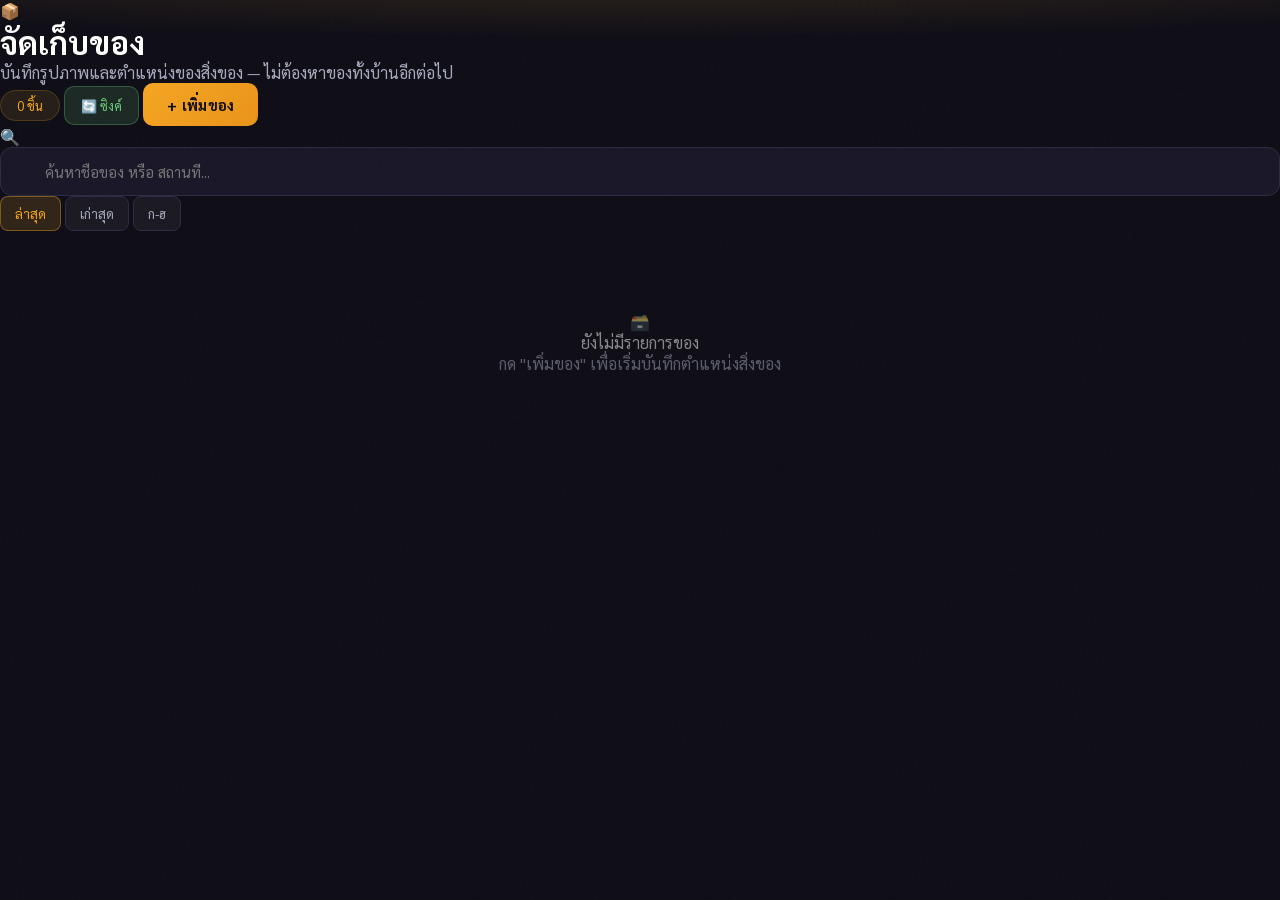
==== index.html @ e1b74422 "Rename item-tracker (5).html to index.html" ====
<!DOCTYPE html>
<html lang="th">
<head>
<meta charset="UTF-8">
<meta name="viewport" content="width=device-width, initial-scale=1.0">
<title>จัดเก็บของ — บันทึกตำแหน่งสิ่งของ</title>
<link href="https://fonts.googleapis.com/css2?family=Sarabun:wght@300;400;500;600;700&family=Noto+Sans+Thai:wght@300;400;500;600;700&display=swap" rel="stylesheet">
<script src="https://cdn.tailwindcss.com"></script>
<style>
  :root {
    --bg: #0f0e17;
    --surface: #1a1828;
    --card: #221f35;
    --accent: #f5a623;
    --accent2: #e8635a;
    --text: #fffffe;
    --muted: #a7a9be;
    --border: #2e2b45;
    --success: #6bcb77;
  }

  * { box-sizing: border-box; margin: 0; padding: 0; }

  body {
    background: var(--bg);
    color: var(--text);
    font-family: 'Sarabun', 'Noto Sans Thai', sans-serif;
    min-height: 100vh;
    overflow-x: hidden;
  }

  /* Noise texture overlay */
  body::before {
    content: '';
    position: fixed;
    inset: 0;
    background-image: url("data:image/svg+xml,%3Csvg viewBox='0 0 256 256' xmlns='http://www.w3.org/2000/svg'%3E%3Cfilter id='noise'%3E%3CfeTurbulence type='fractalNoise' baseFrequency='0.9' numOctaves='4' stitchTiles='stitch'/%3E%3C/filter%3E%3Crect width='100%25' height='100%25' filter='url(%23noise)' opacity='0.04'/%3E%3C/svg%3E");
    pointer-events: none;
    z-index: 0;
    opacity: 0.4;
  }

  .header-glow {
    background: radial-gradient(ellipse 80% 50% at 50% -20%, rgba(245,166,35,0.15), transparent);
  }

  .card {
    background: var(--card);
    border: 1px solid var(--border);
    border-radius: 16px;
    transition: all 0.3s ease;
  }

  .card:hover {
    border-color: rgba(245,166,35,0.3);
    box-shadow: 0 8px 32px rgba(0,0,0,0.4), 0 0 0 1px rgba(245,166,35,0.1);
    transform: translateY(-2px);
  }

  .upload-zone {
    border: 2px dashed var(--border);
    border-radius: 12px;
    background: rgba(255,255,255,0.02);
    transition: all 0.3s ease;
    cursor: pointer;
    position: relative;
    overflow: hidden;
  }

  .upload-zone:hover, .upload-zone.drag-over {
    border-color: var(--accent);
    background: rgba(245,166,35,0.05);
  }

  .upload-zone input[type="file"] {
    position: absolute;
    inset: 0;
    opacity: 0;
    cursor: pointer;
  }

  .btn-primary {
    background: linear-gradient(135deg, var(--accent), #e8941a);
    color: #0f0e17;
    font-weight: 700;
    border: none;
    border-radius: 10px;
    padding: 12px 24px;
    cursor: pointer;
    transition: all 0.2s ease;
    font-family: 'Sarabun', sans-serif;
    font-size: 15px;
    letter-spacing: 0.3px;
  }

  .btn-primary:hover {
    transform: translateY(-1px);
    box-shadow: 0 6px 20px rgba(245,166,35,0.4);
  }

  .btn-primary:active { transform: scale(0.98); }

  .btn-primary:disabled {
    opacity: 0.5;
    cursor: not-allowed;
    transform: none;
  }

  .input-field {
    background: rgba(255,255,255,0.05);
    border: 1px solid var(--border);
    color: var(--text);
    border-radius: 10px;
    padding: 12px 16px;
    font-family: 'Sarabun', sans-serif;
    font-size: 15px;
    transition: all 0.2s ease;
    width: 100%;
  }

  .input-field:focus {
    outline: none;
    border-color: var(--accent);
    background: rgba(245,166,35,0.05);
    box-shadow: 0 0 0 3px rgba(245,166,35,0.1);
  }

  .input-field::placeholder { color: var(--muted); }

  .tag {
    background: rgba(245,166,35,0.15);
    color: var(--accent);
    border: 1px solid rgba(245,166,35,0.3);
    border-radius: 20px;
    padding: 3px 12px;
    font-size: 12px;
    font-weight: 600;
    letter-spacing: 0.5px;
  }

  .search-bar {
    background: var(--surface);
    border: 1px solid var(--border);
    border-radius: 12px;
    padding: 14px 20px;
    color: var(--text);
    font-family: 'Sarabun', sans-serif;
    font-size: 15px;
    width: 100%;
    transition: all 0.2s ease;
  }

  .search-bar:focus {
    outline: none;
    border-color: var(--accent);
    box-shadow: 0 0 0 3px rgba(245,166,35,0.1);
  }

  .item-img {
    width: 100%;
    aspect-ratio: 4/3;
    object-fit: cover;
    border-radius: 10px;
    background: var(--border);
  }

  .item-img-placeholder {
    width: 100%;
    aspect-ratio: 4/3;
    border-radius: 10px;
    background: var(--surface);
    display: flex;
    align-items: center;
    justify-content: center;
    font-size: 32px;
  }

  .delete-btn {
    background: rgba(232,99,90,0.15);
    border: 1px solid rgba(232,99,90,0.3);
    color: var(--accent2);
    border-radius: 8px;
    padding: 6px 12px;
    font-size: 12px;
    cursor: pointer;
    transition: all 0.2s ease;
    font-family: 'Sarabun', sans-serif;
  }

  .delete-btn:hover {
    background: rgba(232,99,90,0.3);
    transform: scale(1.05);
  }

  .modal-overlay {
    position: fixed;
    inset: 0;
    background: rgba(0,0,0,0.8);
    backdrop-filter: blur(8px);
    z-index: 50;
    display: flex;
    align-items: center;
    justify-content: center;
    padding: 20px;
    opacity: 0;
    pointer-events: none;
    transition: opacity 0.3s ease;
  }

  .modal-overlay.open {
    opacity: 1;
    pointer-events: all;
  }

  .modal-box {
    background: var(--card);
    border: 1px solid var(--border);
    border-radius: 20px;
    padding: 28px;
    max-width: 520px;
    width: 100%;
    transform: translateY(20px) scale(0.97);
    transition: transform 0.3s ease;
    max-height: 90vh;
    overflow-y: auto;
  }

  .modal-overlay.open .modal-box {
    transform: translateY(0) scale(1);
  }

  .progress-bar {
    height: 4px;
    background: var(--border);
    border-radius: 2px;
    overflow: hidden;
  }

  .progress-fill {
    height: 100%;
    background: linear-gradient(90deg, var(--accent), #e8941a);
    border-radius: 2px;
    transition: width 0.3s ease;
  }

  .empty-state {
    text-align: center;
    padding: 80px 20px;
    opacity: 0.5;
  }

  .stat-pill {
    background: rgba(245,166,35,0.1);
    border: 1px solid rgba(245,166,35,0.2);
    border-radius: 20px;
    padding: 6px 16px;
    font-size: 13px;
    color: var(--accent);
  }

  .grid-items {
    display: grid;
    grid-template-columns: repeat(auto-fill, minmax(240px, 1fr));
    gap: 16px;
  }

  @keyframes fadeInUp {
    from { opacity: 0; transform: translateY(16px); }
    to { opacity: 1; transform: translateY(0); }
  }

  .item-card { animation: fadeInUp 0.3s ease both; }

  .toast {
    position: fixed;
    bottom: 24px;
    right: 24px;
    background: var(--card);
    border: 1px solid var(--success);
    color: var(--success);
    padding: 14px 20px;
    border-radius: 12px;
    font-size: 14px;
    font-weight: 600;
    z-index: 100;
    transform: translateY(80px);
    opacity: 0;
    transition: all 0.4s cubic-bezier(0.34, 1.56, 0.64, 1);
    display: flex;
    align-items: center;
    gap: 8px;
  }

  .toast.show {
    transform: translateY(0);
    opacity: 1;
  }

  .loading-spinner {
    width: 20px;
    height: 20px;
    border: 2px solid rgba(245,166,35,0.3);
    border-top-color: var(--accent);
    border-radius: 50%;
    animation: spin 0.8s linear infinite;
    display: inline-block;
  }

  @keyframes spin { to { transform: rotate(360deg); } }

  .preview-img {
    width: 100%;
    max-height: 200px;
    object-fit: contain;
    border-radius: 10px;
    background: rgba(0,0,0,0.3);
  }

  scrollbar-width: thin;
  scrollbar-color: var(--border) transparent;

  ::-webkit-scrollbar { width: 6px; }
  ::-webkit-scrollbar-track { background: transparent; }
  ::-webkit-scrollbar-thumb { background: var(--border); border-radius: 3px; }

  .sort-btn {
    background: rgba(255,255,255,0.05);
    border: 1px solid var(--border);
    color: var(--muted);
    border-radius: 8px;
    padding: 8px 14px;
    font-size: 13px;
    cursor: pointer;
    transition: all 0.2s ease;
    font-family: 'Sarabun', sans-serif;
  }

  .sort-btn.active {
    background: rgba(245,166,35,0.15);
    border-color: rgba(245,166,35,0.4);
    color: var(--accent);
  }

  .location-badge {
    background: rgba(107,203,119,0.12);
    border: 1px solid rgba(107,203,119,0.25);
    color: var(--success);
    border-radius: 8px;
    padding: 4px 10px;
    font-size: 12px;
    display: inline-flex;
    align-items: center;
    gap: 4px;
  }
</style>
</head>
<body>

<!-- Toast Notification -->
<div class="toast" id="toast">
  <span>✓</span>
  <span id="toast-msg">บันทึกสำเร็จ</span>
</div>

<!-- Main App -->
<div class="relative z-10 min-h-screen">

  <!-- Header -->
  <div class="header-glow">
    <div class="max-w-6xl mx-auto px-6 pt-12 pb-8">
      <div class="flex items-center justify-between flex-wrap gap-4">
        <div>
          <div class="flex items-center gap-3 mb-2">
            <span class="text-3xl">📦</span>
            <h1 class="text-3xl font-bold tracking-tight">จัดเก็บของ</h1>
          </div>
          <p class="text-sm" style="color: var(--muted)">บันทึกรูปภาพและตำแหน่งของสิ่งของ — ไม่ต้องหาของทั้งบ้านอีกต่อไป</p>
        </div>
        <div class="flex items-center gap-3">
          <span class="stat-pill" id="item-count">0 ชิ้น</span>
          <button onclick="loadFromSheet()" title="โหลดข้อมูลจาก Google Sheet" style="background:rgba(107,203,119,0.15); border:1px solid rgba(107,203,119,0.3); color:var(--success); border-radius:10px; padding:10px 16px; cursor:pointer; font-family:'Sarabun',sans-serif; font-size:13px; transition:all 0.2s;" onmouseover="this.style.background='rgba(107,203,119,0.25)'" onmouseout="this.style.background='rgba(107,203,119,0.15)'">
            🔄 ซิงค์
          </button>
          <button class="btn-primary" onclick="openModal()">
            + เพิ่มของ
          </button>
        </div>
      </div>
    </div>
  </div>

  <!-- Search & Filter Bar -->
  <div class="max-w-6xl mx-auto px-6 py-4">
    <div class="flex gap-3 flex-wrap items-center">
      <div class="relative flex-1 min-w-[200px]">
        <span class="absolute left-4 top-1/2 -translate-y-1/2 text-lg" style="color:var(--muted)">🔍</span>
        <input type="text" class="search-bar" style="padding-left: 44px;" placeholder="ค้นหาชื่อของ หรือ สถานที่..." id="search-input" oninput="renderItems()">
      </div>
      <button class="sort-btn active" id="sort-new" onclick="setSort('new')">ล่าสุด</button>
      <button class="sort-btn" id="sort-old" onclick="setSort('old')">เก่าสุด</button>
      <button class="sort-btn" id="sort-az" onclick="setSort('az')">ก-ฮ</button>
    </div>
  </div>

  <!-- Items Grid -->
  <div class="max-w-6xl mx-auto px-6 pb-16">
    <div class="grid-items" id="items-grid"></div>
    <div class="empty-state hidden" id="empty-state">
      <div class="text-6xl mb-4">🗃️</div>
      <p class="text-xl font-semibold mb-2">ยังไม่มีรายการของ</p>
      <p style="color:var(--muted)" class="text-sm">กด "เพิ่มของ" เพื่อเริ่มบันทึกตำแหน่งสิ่งของ</p>
    </div>
  </div>
</div>

<!-- Add Item Modal -->
<div class="modal-overlay" id="modal" onclick="closeOnOverlay(event)">
  <div class="modal-box">
    <div class="flex items-center justify-between mb-6">
      <h2 class="text-xl font-bold">เพิ่มของใหม่</h2>
      <button onclick="closeModal()" style="color:var(--muted); background:none; border:none; cursor:pointer; font-size:22px; line-height:1;">✕</button>
    </div>

    <!-- Image Upload -->
    <div class="mb-5">
      <label class="block text-sm font-semibold mb-2" style="color:var(--muted)">รูปภาพของ</label>
      <div class="upload-zone py-8 px-4 text-center" id="upload-zone" ondragover="handleDragOver(event)" ondragleave="handleDragLeave(event)" ondrop="handleDrop(event)">
        <input type="file" id="file-input" accept="image/*" onchange="handleFileSelect(event)">
        <div id="upload-placeholder">
          <div class="text-4xl mb-3">📷</div>
          <p class="font-semibold mb-1">คลิกหรือลากรูปมาวาง</p>
          <p class="text-xs" style="color:var(--muted)">PNG, JPG, WEBP — อัพโหลดผ่าน Cloudinary</p>
        </div>
        <div id="upload-preview" class="hidden">
          <img id="preview-img" class="preview-img mb-3" src="" alt="preview">
          <p class="text-xs" style="color:var(--muted)">คลิกเพื่อเปลี่ยนรูป</p>
        </div>
      </div>
      <!-- Progress -->
      <div class="progress-bar mt-2 hidden" id="upload-progress-wrap">
        <div class="progress-fill" id="upload-progress" style="width:0%"></div>
      </div>
      <p class="text-xs mt-1 hidden" id="upload-status" style="color:var(--accent)"></p>
    </div>

    <!-- Item Name -->
    <div class="mb-4">
      <label class="block text-sm font-semibold mb-2" style="color:var(--muted)">ชื่อของ <span style="color:var(--accent2)">*</span></label>
      <input type="text" class="input-field" id="item-name" placeholder="เช่น กรรไกรตัดผ้า, ประแจเบอร์ 14..." maxlength="80">
    </div>

    <!-- Location -->
    <div class="mb-4">
      <label class="block text-sm font-semibold mb-2" style="color:var(--muted)">วางไว้ที่ไหน <span style="color:var(--accent2)">*</span></label>
      <input type="text" class="input-field" id="item-location" placeholder="เช่น ลิ้นชักซ้ายบนโต๊ะทำงาน, ตู้เสื้อผ้าชั้น 2..." maxlength="120">
    </div>

    <!-- Category Tag -->
    <div class="mb-6">
      <label class="block text-sm font-semibold mb-2" style="color:var(--muted)">หมวดหมู่ (ไม่บังคับ)</label>
      <input type="text" class="input-field" id="item-category" placeholder="เช่น เครื่องมือ, เอกสาร, ของใช้ในครัว..." maxlength="40">
    </div>

    <!-- Note -->
    <div class="mb-6">
      <label class="block text-sm font-semibold mb-2" style="color:var(--muted)">หมายเหตุเพิ่มเติม</label>
      <textarea class="input-field" id="item-note" placeholder="รายละเอียดเพิ่มเติม..." rows="2" style="resize:none;"></textarea>
    </div>

    <!-- Cloudinary Config Notice -->
    <div class="mb-5 p-3 rounded-xl text-xs" style="background:rgba(245,166,35,0.07); border:1px solid rgba(245,166,35,0.2); color:var(--muted)">
      <div class="flex items-center justify-between mb-2">
        <span style="color:var(--accent); font-weight:600;">⚙️ ตั้งค่า Cloudinary (ครั้งเดียว)</span>
        <button onclick="toggleCloudHelp()" style="background:none;border:none;cursor:pointer;font-size:11px;color:var(--muted);">วิธีตั้งค่า ▾</button>
      </div>
      <div id="cloud-help" class="hidden mb-3 p-2 rounded-lg text-xs" style="background:rgba(0,0,0,0.3); line-height:1.8;">
        <b style="color:var(--text)">วิธีสร้าง Unsigned Preset:</b><br>
        1. เข้า <a href="https://cloudinary.com" target="_blank" style="color:var(--accent)">cloudinary.com</a> → Settings → Upload<br>
        2. เลื่อนลงหา <b style="color:var(--text)">"Upload presets"</b> → Add upload preset<br>
        3. เปลี่ยน Signing mode เป็น <b style="color:var(--success)">Unsigned</b><br>
        4. บันทึก → คัดลอก <b style="color:var(--text)">Preset name</b><br>
        5. Cloud Name อยู่ที่มุมบนขวาของ Dashboard
      </div>
      <div class="flex gap-2 mb-2">
        <input type="text" id="cloud-name-input" class="input-field" placeholder="Cloud Name เช่น abc123xyz" style="padding:8px 12px; font-size:12px;">
      </div>
      <div class="flex gap-2">
        <input type="text" id="upload-preset-input" class="input-field" placeholder="Upload Preset เช่น my_unsigned_preset" style="padding:8px 12px; font-size:12px;">
        <button onclick="saveCloudConfig()" class="btn-primary" style="padding:8px 16px; font-size:12px; white-space:nowrap;">บันทึก</button>
      </div>
      <p id="cloud-name-status" class="mt-1 text-xs" style="color:var(--success)"></p>
      <p class="mt-2 text-xs" style="color:rgba(167,169,190,0.6)">⚠️ ถ้าไม่ตั้งค่า Cloudinary ระบบจะบันทึกรูปเป็น Base64 ใน localStorage แทน (ใช้งานได้ปกติ แต่กินพื้นที่มากกว่า)</p>
    </div>

    <!-- Google Apps Script Config -->
    <div class="mb-5 p-3 rounded-xl text-xs" style="background:rgba(107,203,119,0.07); border:1px solid rgba(107,203,119,0.2); color:var(--muted)">
      <div class="flex items-center justify-between mb-2">
        <span style="color:var(--success); font-weight:600;">📊 Google Sheet (ตั้งค่าครั้งเดียว)</span>
        <button onclick="toggleSheetHelp()" style="background:none;border:none;cursor:pointer;font-size:11px;color:var(--muted);">วิธีตั้งค่า ▾</button>
      </div>
      <div id="sheet-help" class="hidden mb-3 p-2 rounded-lg text-xs" style="background:rgba(0,0,0,0.3); line-height:2;">
        <b style="color:var(--text)">1.</b> เปิด <a href="https://script.google.com" target="_blank" style="color:var(--success)">script.google.com</a> → New project<br>
        <b style="color:var(--text)">2.</b> วางโค้ด Apps Script ที่ได้รับ → Save<br>
        <b style="color:var(--text)">3.</b> Deploy → New deployment → Web app<br>
        <b style="color:var(--text)">4.</b> Execute as: <b style="color:var(--text)">Me</b> | Access: <b style="color:var(--text)">Anyone</b><br>
        <b style="color:var(--text)">5.</b> คัดลอก Web app URL มาวางด้านล่าง
      </div>
      <div class="flex gap-2">
        <input type="text" id="sheet-url-input" class="input-field" placeholder="https://script.google.com/macros/s/..." style="padding:8px 12px; font-size:12px;">
        <button onclick="saveSheetUrl()" class="btn-primary" style="padding:8px 16px; font-size:12px; white-space:nowrap; background:linear-gradient(135deg,#6bcb77,#4caf50); color:#0f0e17;">บันทึก</button>
      </div>
      <p id="sheet-url-status" class="mt-1 text-xs" style="color:var(--success)"></p>
    </div>

    <button class="btn-primary w-full text-base" id="save-btn" onclick="saveItem()">
      💾 บันทึกลงระบบ
    </button>
  </div>
</div>

<!-- View Item Modal -->
<div class="modal-overlay" id="view-modal" onclick="closeViewOnOverlay(event)">
  <div class="modal-box">
    <div class="flex items-center justify-between mb-4">
      <h2 class="text-xl font-bold" id="view-name">—</h2>
      <button onclick="closeViewModal()" style="color:var(--muted); background:none; border:none; cursor:pointer; font-size:22px;">✕</button>
    </div>
    <img id="view-img" class="item-img mb-4" src="" alt="" style="display:none">
    <div class="item-img-placeholder mb-4" id="view-img-placeholder" style="display:none">📦</div>
    <div class="mb-3">
      <p class="text-xs mb-1" style="color:var(--muted)">📍 ตำแหน่งที่เก็บ</p>
      <p class="font-semibold text-base" id="view-location">—</p>
    </div>
    <div class="mb-3" id="view-category-wrap">
      <p class="text-xs mb-1" style="color:var(--muted)">🏷️ หมวดหมู่</p>
      <span class="tag" id="view-category">—</span>
    </div>
    <div class="mb-4" id="view-note-wrap">
      <p class="text-xs mb-1" style="color:var(--muted)">📝 หมายเหตุ</p>
      <p class="text-sm" id="view-note" style="color:var(--muted)">—</p>
    </div>
    <p class="text-xs" style="color:var(--border)" id="view-date">—</p>
  </div>
</div>

<script>
// ===== STATE =====
let items = JSON.parse(localStorage.getItem('item-tracker-v2') || '[]');
let cloudName = localStorage.getItem('cloudinary-cloud-name') || '';
let uploadPreset = localStorage.getItem('cloudinary-upload-preset') || '';
let sheetUrl = localStorage.getItem('gas-sheet-url') || '';
let selectedFile = null;
let currentSort = 'new';
let uploadedImageUrl = '';

// ===== INIT =====
document.addEventListener('DOMContentLoaded', () => {
  if (cloudName) document.getElementById('cloud-name-input').value = cloudName;
  if (uploadPreset) document.getElementById('upload-preset-input').value = uploadPreset;
  if (cloudName && uploadPreset) {
    document.getElementById('cloud-name-status').textContent = `✓ พร้อมใช้งาน: ${cloudName} / ${uploadPreset}`;
  }
  if (sheetUrl) {
    document.getElementById('sheet-url-input').value = sheetUrl;
    document.getElementById('sheet-url-status').textContent = `✓ เชื่อมต่อ Google Sheet แล้ว`;
  }
  renderItems();
});

function toggleCloudHelp() {
  document.getElementById('cloud-help').classList.toggle('hidden');
}

function toggleSheetHelp() {
  document.getElementById('sheet-help').classList.toggle('hidden');
}

// ===== GOOGLE SHEET =====
function saveSheetUrl() {
  const val = document.getElementById('sheet-url-input').value.trim();
  if (!val || !val.startsWith('https://script.google.com')) {
    showToast('กรุณาใส่ Web app URL ที่ถูกต้อง', 'warn'); return;
  }
  sheetUrl = val;
  localStorage.setItem('gas-sheet-url', sheetUrl);
  document.getElementById('sheet-url-status').textContent = `✓ บันทึกแล้ว — กำลังทดสอบการเชื่อมต่อ...`;
  // Test connection by loading items
  loadFromSheet();
}

async function syncToSheet(item) {
  if (!sheetUrl) return;
  try {
    const params = new URLSearchParams({
      action: 'add',
      id: item.id,
      name: item.name,
      location: item.location,
      category: item.category || '',
      note: item.note || '',
      image: item.image || '',
      createdAt: item.createdAt
    });
    await fetch(`${sheetUrl}?${params.toString()}`, { method: 'GET', mode: 'no-cors' });
  } catch(e) { console.warn('Sheet sync failed', e); }
}

async function deleteFromSheet(id) {
  if (!sheetUrl) return;
  try {
    const params = new URLSearchParams({ action: 'delete', id });
    await fetch(`${sheetUrl}?${params.toString()}`, { method: 'GET', mode: 'no-cors' });
  } catch(e) { console.warn('Sheet delete failed', e); }
}

async function loadFromSheet() {
  if (!sheetUrl) {
    showToast('กรุณาใส่ Google Sheet URL ก่อน', 'warn');
    return;
  }
  const syncBtn = document.querySelector('[onclick="loadFromSheet()"]');
  if (syncBtn) { syncBtn.textContent = '⏳ กำลังซิงค์...'; syncBtn.disabled = true; }
  showToast('กำลังซิงค์กับ Google Sheet...', 'warn');

  try {
    const url = `${sheetUrl}?action=get&t=${Date.now()}`;
    const res = await fetch(url, { redirect: 'follow' });
    const text = await res.text();

    let data;
    try { data = JSON.parse(text); }
    catch(e) {
      showToast('❌ ตอบกลับจาก Sheet ไม่ใช่ JSON — ตรวจสอบ Deploy อีกครั้ง', 'warn');
      if (syncBtn) { syncBtn.textContent = '🔄 ซิงค์'; syncBtn.disabled = false; }
      return;
    }

    const sheetItems = data.items || [];
    const sheetIds = new Set(sheetItems.map(i => String(i.id)));

    // หา items ที่มีใน local แต่ยังไม่อยู่ใน Sheet → push ขึ้น Sheet
    const localOnly = items.filter(i => !sheetIds.has(String(i.id)));
    for (const item of localOnly) {
      await syncToSheet(item);
    }

    // Merge: เอา Sheet เป็นหลัก + เพิ่ม localOnly ที่เพิ่งส่งขึ้นไป
    const merged = [...sheetItems, ...localOnly];
    // sort ล่าสุดก่อน
    merged.sort((a, b) => new Date(b.createdAt) - new Date(a.createdAt));

    items = merged;
    saveToStorage();
    renderItems();

    const statusEl = document.getElementById('sheet-url-status');
    if (statusEl) {
      statusEl.textContent = `✓ ซิงค์สำเร็จ — ${items.length} รายการ (อัปโหลดใหม่ ${localOnly.length} รายการ)`;
      statusEl.style.color = 'var(--success)';
    }
    showToast(`✓ ซิงค์สำเร็จ ${items.length} รายการ`);

  } catch(e) {
    showToast('❌ เชื่อมต่อ Sheet ไม่ได้ — ตรวจสอบ URL และสิทธิ์', 'warn');
    console.error('loadFromSheet error:', e);
  }

  if (syncBtn) { syncBtn.textContent = '🔄 ซิงค์'; syncBtn.disabled = false; }
}

// ===== SORT =====
function setSort(mode) {
  currentSort = mode;
  document.querySelectorAll('.sort-btn').forEach(b => b.classList.remove('active'));
  document.getElementById('sort-' + mode).classList.add('active');
  renderItems();
}

// ===== CLOUDINARY =====
function saveCloudConfig() {
  const cn = document.getElementById('cloud-name-input').value.trim();
  const up = document.getElementById('upload-preset-input').value.trim();
  if (!cn || !up) { showToast('กรุณาใส่ทั้ง Cloud Name และ Upload Preset', 'warn'); return; }
  cloudName = cn;
  uploadPreset = up;
  localStorage.setItem('cloudinary-cloud-name', cloudName);
  localStorage.setItem('cloudinary-upload-preset', uploadPreset);
  document.getElementById('cloud-name-status').textContent = `✓ บันทึกแล้ว: ${cloudName} / ${uploadPreset}`;
  showToast('บันทึกการตั้งค่า Cloudinary สำเร็จ ✓');
}

async function uploadToCloudinary(file) {
  if (!cloudName || !uploadPreset) {
    // Fallback to base64
    return await readAsBase64(file);
  }
  const wrap = document.getElementById('upload-progress-wrap');
  const bar = document.getElementById('upload-progress');
  const status = document.getElementById('upload-status');
  wrap.classList.remove('hidden');
  status.classList.remove('hidden');
  status.textContent = 'กำลังอัพโหลดรูป...';
  status.style.color = 'var(--accent)';

  const formData = new FormData();
  formData.append('file', file);
  formData.append('upload_preset', uploadPreset);

  return new Promise((resolve) => {
    const xhr = new XMLHttpRequest();
    xhr.open('POST', `https://api.cloudinary.com/v1_1/${cloudName}/image/upload`);
    xhr.upload.onprogress = (e) => {
      if (e.lengthComputable) bar.style.width = Math.round((e.loaded / e.total) * 100) + '%';
    };
    xhr.onload = () => {
      if (xhr.status === 200) {
        const res = JSON.parse(xhr.responseText);
        status.textContent = '✓ อัพโหลด Cloudinary สำเร็จ';
        status.style.color = 'var(--success)';
        resolve(res.secure_url);
      } else {
        let errMsg = 'อัพโหลดไม่สำเร็จ';
        try { errMsg = JSON.parse(xhr.responseText)?.error?.message || errMsg; } catch(e) {}
        status.textContent = `⚠️ ${errMsg} — บันทึกเป็น Base64 แทน`;
        status.style.color = 'var(--accent)';
        readAsBase64(file).then(resolve);
      }
    };
    xhr.onerror = () => {
      status.textContent = '⚠️ ไม่มีอินเทอร์เน็ต — บันทึกเป็น Base64 แทน';
      status.style.color = 'var(--accent)';
      readAsBase64(file).then(resolve);
    };
    xhr.send(formData);
  });
}

function readAsBase64(file) {
  return new Promise((res) => {
    const reader = new FileReader();
    reader.onload = (e) => res(e.target.result);
    reader.readAsDataURL(file);
  });
}

// ===== FILE HANDLING =====
function handleFileSelect(e) {
  const file = e.target.files[0];
  if (file) setPreview(file);
}

function handleDragOver(e) {
  e.preventDefault();
  document.getElementById('upload-zone').classList.add('drag-over');
}

function handleDragLeave() {
  document.getElementById('upload-zone').classList.remove('drag-over');
}

function handleDrop(e) {
  e.preventDefault();
  document.getElementById('upload-zone').classList.remove('drag-over');
  const file = e.dataTransfer.files[0];
  if (file && file.type.startsWith('image/')) setPreview(file);
}

function setPreview(file) {
  selectedFile = file;
  const reader = new FileReader();
  reader.onload = (e) => {
    document.getElementById('preview-img').src = e.target.result;
    document.getElementById('upload-placeholder').classList.add('hidden');
    document.getElementById('upload-preview').classList.remove('hidden');
    // reset progress
    document.getElementById('upload-progress').style.width = '0%';
    document.getElementById('upload-progress-wrap').classList.add('hidden');
    document.getElementById('upload-status').classList.add('hidden');
    document.getElementById('upload-status').style.color = 'var(--accent)';
  };
  reader.readAsDataURL(file);
}

// ===== MODAL =====
function openModal() {
  resetForm();
  document.getElementById('modal').classList.add('open');
  setTimeout(() => document.getElementById('item-name').focus(), 300);
}

function closeModal() {
  document.getElementById('modal').classList.remove('open');
}

function closeOnOverlay(e) {
  if (e.target === document.getElementById('modal')) closeModal();
}

function resetForm() {
  document.getElementById('item-name').value = '';
  document.getElementById('item-location').value = '';
  document.getElementById('item-category').value = '';
  document.getElementById('item-note').value = '';
  document.getElementById('file-input').value = '';
  document.getElementById('upload-placeholder').classList.remove('hidden');
  document.getElementById('upload-preview').classList.add('hidden');
  document.getElementById('upload-progress-wrap').classList.add('hidden');
  document.getElementById('upload-status').classList.add('hidden');
  document.getElementById('upload-progress').style.width = '0%';
  document.getElementById('upload-status').style.color = 'var(--accent)';
  selectedFile = null;
  uploadedImageUrl = '';
  if (cloudName) document.getElementById('cloud-name-input').value = cloudName;
  if (uploadPreset) document.getElementById('upload-preset-input').value = uploadPreset;
  if (cloudName && uploadPreset) {
    document.getElementById('cloud-name-status').textContent = `✓ พร้อมใช้งาน: ${cloudName} / ${uploadPreset}`;
  }
  if (sheetUrl) {
    document.getElementById('sheet-url-input').value = sheetUrl;
    document.getElementById('sheet-url-status').textContent = `✓ เชื่อมต่อ Google Sheet แล้ว`;
  }
}

// ===== SAVE =====
async function saveItem() {
  const name = document.getElementById('item-name').value.trim();
  const location = document.getElementById('item-location').value.trim();
  const category = document.getElementById('item-category').value.trim();
  const note = document.getElementById('item-note').value.trim();

  if (!name) { shake('item-name'); showToast('กรุณาใส่ชื่อของ', 'warn'); return; }
  if (!location) { shake('item-location'); showToast('กรุณาใส่ตำแหน่งที่เก็บ', 'warn'); return; }

  const btn = document.getElementById('save-btn');
  btn.disabled = true;
  btn.innerHTML = '<span class="loading-spinner"></span> กำลังบันทึก...';

  let imageUrl = '';
  if (selectedFile) {
    imageUrl = await uploadToCloudinary(selectedFile) || '';
  }

  const item = {
    id: Date.now().toString(),
    name, location, category, note,
    image: imageUrl,
    createdAt: new Date().toISOString()
  };

  items.unshift(item);
  saveToStorage();
  await syncToSheet(item);
  renderItems();
  closeModal();
  showToast(`บันทึก "${name}" สำเร็จ ✓`);

  btn.disabled = false;
  btn.innerHTML = '💾 บันทึกลงระบบ';
}

function saveToStorage() {
  localStorage.setItem('item-tracker-v2', JSON.stringify(items));
}

// ===== RENDER =====
function renderItems() {
  const q = document.getElementById('search-input').value.toLowerCase();
  let filtered = items.filter(i =>
    i.name.toLowerCase().includes(q) ||
    i.location.toLowerCase().includes(q) ||
    (i.category || '').toLowerCase().includes(q)
  );

  if (currentSort === 'old') filtered = filtered.slice().reverse();
  else if (currentSort === 'az') filtered = filtered.slice().sort((a, b) => a.name.localeCompare(b.name, 'th'));

  document.getElementById('item-count').textContent = `${items.length} ชิ้น`;

  const grid = document.getElementById('items-grid');
  const empty = document.getElementById('empty-state');

  if (filtered.length === 0) {
    grid.innerHTML = '';
    empty.classList.remove('hidden');
  } else {
    empty.classList.add('hidden');
    grid.innerHTML = filtered.map((item, i) => `
      <div class="card item-card p-4 cursor-pointer" style="animation-delay:${i * 40}ms" onclick="viewItem('${item.id}')">
        ${item.image
          ? `<img src="${item.image}" class="item-img mb-3" alt="${item.name}" loading="lazy">`
          : `<div class="item-img-placeholder mb-3">📦</div>`
        }
        <div class="flex items-start justify-between gap-2 mb-2">
          <h3 class="font-semibold text-sm leading-tight flex-1">${escHtml(item.name)}</h3>
          ${item.category ? `<span class="tag flex-shrink-0">${escHtml(item.category)}</span>` : ''}
        </div>
        <div class="location-badge mb-3">
          <span>📍</span>
          <span class="truncate text-xs">${escHtml(item.location)}</span>
        </div>
        <div class="flex items-center justify-between">
          <span class="text-xs" style="color:var(--muted)">${formatDate(item.createdAt)}</span>
          <button class="delete-btn" onclick="deleteItem(event,'${item.id}')">ลบ</button>
        </div>
      </div>
    `).join('');
  }
}

function escHtml(s) {
  return s.replace(/&/g,'&amp;').replace(/</g,'&lt;').replace(/>/g,'&gt;').replace(/"/g,'&quot;');
}

function formatDate(iso) {
  const d = new Date(iso);
  return d.toLocaleDateString('th-TH', { day:'numeric', month:'short', year:'2-digit' });
}

// ===== DELETE =====
function deleteItem(e, id) {
  e.stopPropagation();
  if (!confirm('ลบรายการนี้?')) return;
  items = items.filter(i => i.id !== id);
  saveToStorage();
  deleteFromSheet(id);
  renderItems();
  showToast('ลบรายการแล้ว');
}

// ===== VIEW MODAL =====
function viewItem(id) {
  const item = items.find(i => i.id === id);
  if (!item) return;
  document.getElementById('view-name').textContent = item.name;
  document.getElementById('view-location').textContent = item.location;

  if (item.image) {
    document.getElementById('view-img').src = item.image;
    document.getElementById('view-img').style.display = '';
    document.getElementById('view-img-placeholder').style.display = 'none';
  } else {
    document.getElementById('view-img').style.display = 'none';
    document.getElementById('view-img-placeholder').style.display = '';
  }

  if (item.category) {
    document.getElementById('view-category').textContent = item.category;
    document.getElementById('view-category-wrap').style.display = '';
  } else {
    document.getElementById('view-category-wrap').style.display = 'none';
  }

  if (item.note) {
    document.getElementById('view-note').textContent = item.note;
    document.getElementById('view-note-wrap').style.display = '';
  } else {
    document.getElementById('view-note-wrap').style.display = 'none';
  }

  document.getElementById('view-date').textContent = `บันทึกเมื่อ ${formatDate(item.createdAt)}`;
  document.getElementById('view-modal').classList.add('open');
}

function closeViewModal() {
  document.getElementById('view-modal').classList.remove('open');
}

function closeViewOnOverlay(e) {
  if (e.target === document.getElementById('view-modal')) closeViewModal();
}

// ===== TOAST =====
function showToast(msg, type = 'success') {
  const t = document.getElementById('toast');
  const m = document.getElementById('toast-msg');
  m.textContent = msg;
  if (type === 'error' || type === 'warn') {
    t.style.borderColor = 'var(--accent)';
    t.style.color = 'var(--accent)';
  } else {
    t.style.borderColor = 'var(--success)';
    t.style.color = 'var(--success)';
  }
  t.classList.add('show');
  setTimeout(() => t.classList.remove('show'), 3000);
}

function shake(id) {
  const el = document.getElementById(id);
  el.style.animation = 'none';
  el.style.borderColor = 'var(--accent2)';
  setTimeout(() => { el.style.borderColor = ''; }, 1500);
}

// Keyboard ESC
document.addEventListener('keydown', (e) => {
  if (e.key === 'Escape') {
    closeModal();
    closeViewModal();
  }
});
</script>
</body>
</html>
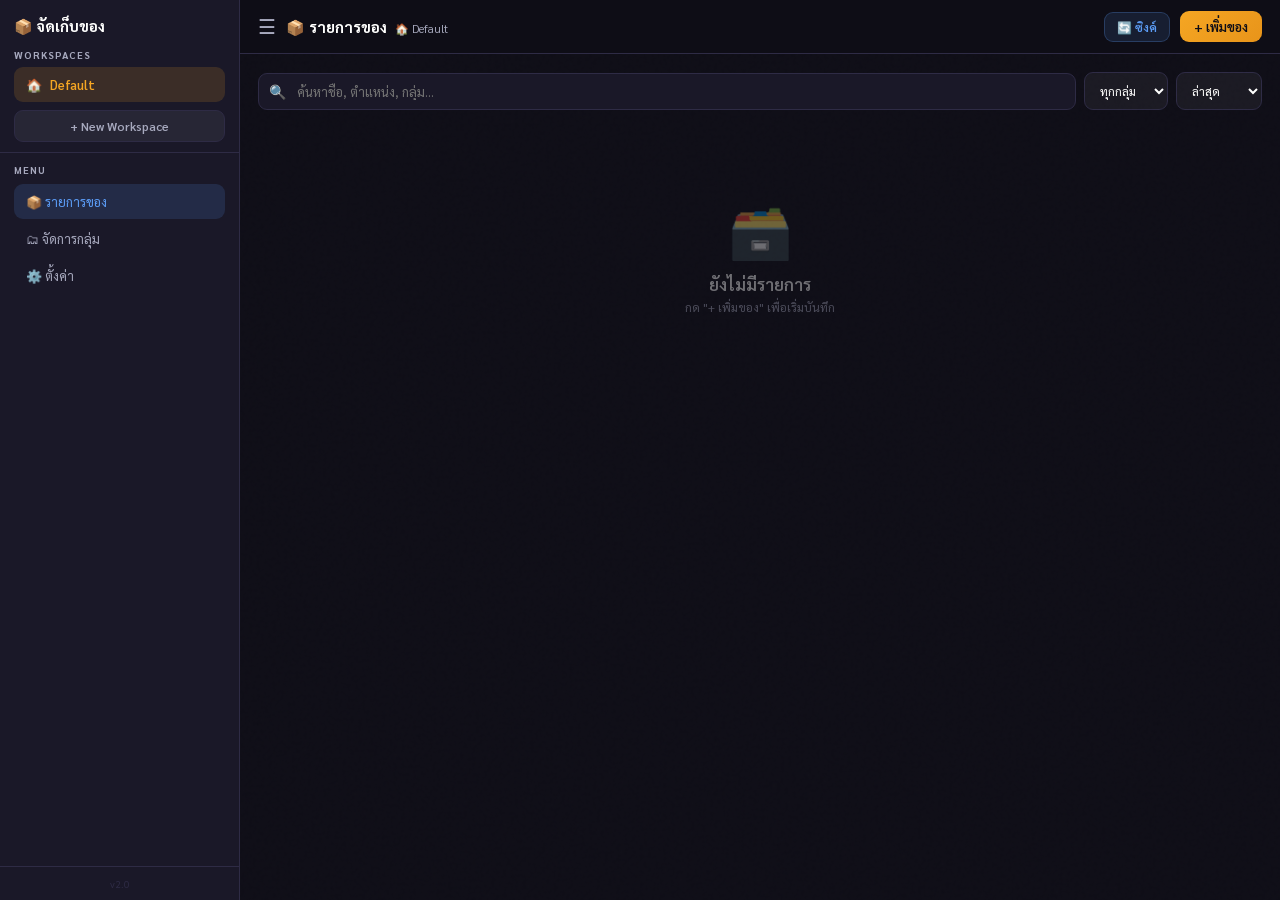
==== commit 9d0ef0ae: "Update index.html" ====
--- a/index.html
+++ b/index.html
@@ -3,1002 +3,822 @@
 <head>
 <meta charset="UTF-8">
 <meta name="viewport" content="width=device-width, initial-scale=1.0">
-<title>จัดเก็บของ — บันทึกตำแหน่งสิ่งของ</title>
-<link href="https://fonts.googleapis.com/css2?family=Sarabun:wght@300;400;500;600;700&family=Noto+Sans+Thai:wght@300;400;500;600;700&display=swap" rel="stylesheet">
+<title>จัดเก็บของ</title>
+<link href="https://fonts.googleapis.com/css2?family=Sarabun:wght@300;400;500;600;700&display=swap" rel="stylesheet">
 <script src="https://cdn.tailwindcss.com"></script>
 <style>
-  :root {
-    --bg: #0f0e17;
-    --surface: #1a1828;
-    --card: #221f35;
-    --accent: #f5a623;
-    --accent2: #e8635a;
-    --text: #fffffe;
-    --muted: #a7a9be;
-    --border: #2e2b45;
-    --success: #6bcb77;
-  }
-
-  * { box-sizing: border-box; margin: 0; padding: 0; }
-
-  body {
-    background: var(--bg);
-    color: var(--text);
-    font-family: 'Sarabun', 'Noto Sans Thai', sans-serif;
-    min-height: 100vh;
-    overflow-x: hidden;
-  }
-
-  /* Noise texture overlay */
-  body::before {
-    content: '';
-    position: fixed;
-    inset: 0;
-    background-image: url("data:image/svg+xml,%3Csvg viewBox='0 0 256 256' xmlns='http://www.w3.org/2000/svg'%3E%3Cfilter id='noise'%3E%3CfeTurbulence type='fractalNoise' baseFrequency='0.9' numOctaves='4' stitchTiles='stitch'/%3E%3C/filter%3E%3Crect width='100%25' height='100%25' filter='url(%23noise)' opacity='0.04'/%3E%3C/svg%3E");
-    pointer-events: none;
-    z-index: 0;
-    opacity: 0.4;
-  }
-
-  .header-glow {
-    background: radial-gradient(ellipse 80% 50% at 50% -20%, rgba(245,166,35,0.15), transparent);
-  }
-
-  .card {
-    background: var(--card);
-    border: 1px solid var(--border);
-    border-radius: 16px;
-    transition: all 0.3s ease;
-  }
-
-  .card:hover {
-    border-color: rgba(245,166,35,0.3);
-    box-shadow: 0 8px 32px rgba(0,0,0,0.4), 0 0 0 1px rgba(245,166,35,0.1);
-    transform: translateY(-2px);
-  }
-
-  .upload-zone {
-    border: 2px dashed var(--border);
-    border-radius: 12px;
-    background: rgba(255,255,255,0.02);
-    transition: all 0.3s ease;
-    cursor: pointer;
-    position: relative;
-    overflow: hidden;
-  }
-
-  .upload-zone:hover, .upload-zone.drag-over {
-    border-color: var(--accent);
-    background: rgba(245,166,35,0.05);
-  }
-
-  .upload-zone input[type="file"] {
-    position: absolute;
-    inset: 0;
-    opacity: 0;
-    cursor: pointer;
-  }
-
-  .btn-primary {
-    background: linear-gradient(135deg, var(--accent), #e8941a);
-    color: #0f0e17;
-    font-weight: 700;
-    border: none;
-    border-radius: 10px;
-    padding: 12px 24px;
-    cursor: pointer;
-    transition: all 0.2s ease;
-    font-family: 'Sarabun', sans-serif;
-    font-size: 15px;
-    letter-spacing: 0.3px;
-  }
-
-  .btn-primary:hover {
-    transform: translateY(-1px);
-    box-shadow: 0 6px 20px rgba(245,166,35,0.4);
-  }
-
-  .btn-primary:active { transform: scale(0.98); }
-
-  .btn-primary:disabled {
-    opacity: 0.5;
-    cursor: not-allowed;
-    transform: none;
-  }
-
-  .input-field {
-    background: rgba(255,255,255,0.05);
-    border: 1px solid var(--border);
-    color: var(--text);
-    border-radius: 10px;
-    padding: 12px 16px;
-    font-family: 'Sarabun', sans-serif;
-    font-size: 15px;
-    transition: all 0.2s ease;
-    width: 100%;
-  }
-
-  .input-field:focus {
-    outline: none;
-    border-color: var(--accent);
-    background: rgba(245,166,35,0.05);
-    box-shadow: 0 0 0 3px rgba(245,166,35,0.1);
-  }
-
-  .input-field::placeholder { color: var(--muted); }
-
-  .tag {
-    background: rgba(245,166,35,0.15);
-    color: var(--accent);
-    border: 1px solid rgba(245,166,35,0.3);
-    border-radius: 20px;
-    padding: 3px 12px;
-    font-size: 12px;
-    font-weight: 600;
-    letter-spacing: 0.5px;
-  }
-
-  .search-bar {
-    background: var(--surface);
-    border: 1px solid var(--border);
-    border-radius: 12px;
-    padding: 14px 20px;
-    color: var(--text);
-    font-family: 'Sarabun', sans-serif;
-    font-size: 15px;
-    width: 100%;
-    transition: all 0.2s ease;
-  }
-
-  .search-bar:focus {
-    outline: none;
-    border-color: var(--accent);
-    box-shadow: 0 0 0 3px rgba(245,166,35,0.1);
-  }
-
-  .item-img {
-    width: 100%;
-    aspect-ratio: 4/3;
-    object-fit: cover;
-    border-radius: 10px;
-    background: var(--border);
-  }
-
-  .item-img-placeholder {
-    width: 100%;
-    aspect-ratio: 4/3;
-    border-radius: 10px;
-    background: var(--surface);
-    display: flex;
-    align-items: center;
-    justify-content: center;
-    font-size: 32px;
-  }
-
-  .delete-btn {
-    background: rgba(232,99,90,0.15);
-    border: 1px solid rgba(232,99,90,0.3);
-    color: var(--accent2);
-    border-radius: 8px;
-    padding: 6px 12px;
-    font-size: 12px;
-    cursor: pointer;
-    transition: all 0.2s ease;
-    font-family: 'Sarabun', sans-serif;
-  }
-
-  .delete-btn:hover {
-    background: rgba(232,99,90,0.3);
-    transform: scale(1.05);
-  }
-
-  .modal-overlay {
-    position: fixed;
-    inset: 0;
-    background: rgba(0,0,0,0.8);
-    backdrop-filter: blur(8px);
-    z-index: 50;
-    display: flex;
-    align-items: center;
-    justify-content: center;
-    padding: 20px;
-    opacity: 0;
-    pointer-events: none;
-    transition: opacity 0.3s ease;
-  }
-
-  .modal-overlay.open {
-    opacity: 1;
-    pointer-events: all;
-  }
-
-  .modal-box {
-    background: var(--card);
-    border: 1px solid var(--border);
-    border-radius: 20px;
-    padding: 28px;
-    max-width: 520px;
-    width: 100%;
-    transform: translateY(20px) scale(0.97);
-    transition: transform 0.3s ease;
-    max-height: 90vh;
-    overflow-y: auto;
-  }
-
-  .modal-overlay.open .modal-box {
-    transform: translateY(0) scale(1);
-  }
-
-  .progress-bar {
-    height: 4px;
-    background: var(--border);
-    border-radius: 2px;
-    overflow: hidden;
-  }
-
-  .progress-fill {
-    height: 100%;
-    background: linear-gradient(90deg, var(--accent), #e8941a);
-    border-radius: 2px;
-    transition: width 0.3s ease;
-  }
-
-  .empty-state {
-    text-align: center;
-    padding: 80px 20px;
-    opacity: 0.5;
-  }
-
-  .stat-pill {
-    background: rgba(245,166,35,0.1);
-    border: 1px solid rgba(245,166,35,0.2);
-    border-radius: 20px;
-    padding: 6px 16px;
-    font-size: 13px;
-    color: var(--accent);
-  }
-
-  .grid-items {
-    display: grid;
-    grid-template-columns: repeat(auto-fill, minmax(240px, 1fr));
-    gap: 16px;
-  }
-
-  @keyframes fadeInUp {
-    from { opacity: 0; transform: translateY(16px); }
-    to { opacity: 1; transform: translateY(0); }
-  }
-
-  .item-card { animation: fadeInUp 0.3s ease both; }
-
-  .toast {
-    position: fixed;
-    bottom: 24px;
-    right: 24px;
-    background: var(--card);
-    border: 1px solid var(--success);
-    color: var(--success);
-    padding: 14px 20px;
-    border-radius: 12px;
-    font-size: 14px;
-    font-weight: 600;
-    z-index: 100;
-    transform: translateY(80px);
-    opacity: 0;
-    transition: all 0.4s cubic-bezier(0.34, 1.56, 0.64, 1);
-    display: flex;
-    align-items: center;
-    gap: 8px;
-  }
-
-  .toast.show {
-    transform: translateY(0);
-    opacity: 1;
-  }
-
-  .loading-spinner {
-    width: 20px;
-    height: 20px;
-    border: 2px solid rgba(245,166,35,0.3);
-    border-top-color: var(--accent);
-    border-radius: 50%;
-    animation: spin 0.8s linear infinite;
-    display: inline-block;
-  }
-
-  @keyframes spin { to { transform: rotate(360deg); } }
-
-  .preview-img {
-    width: 100%;
-    max-height: 200px;
-    object-fit: contain;
-    border-radius: 10px;
-    background: rgba(0,0,0,0.3);
-  }
-
-  scrollbar-width: thin;
-  scrollbar-color: var(--border) transparent;
-
-  ::-webkit-scrollbar { width: 6px; }
-  ::-webkit-scrollbar-track { background: transparent; }
-  ::-webkit-scrollbar-thumb { background: var(--border); border-radius: 3px; }
-
-  .sort-btn {
-    background: rgba(255,255,255,0.05);
-    border: 1px solid var(--border);
-    color: var(--muted);
-    border-radius: 8px;
-    padding: 8px 14px;
-    font-size: 13px;
-    cursor: pointer;
-    transition: all 0.2s ease;
-    font-family: 'Sarabun', sans-serif;
-  }
-
-  .sort-btn.active {
-    background: rgba(245,166,35,0.15);
-    border-color: rgba(245,166,35,0.4);
-    color: var(--accent);
-  }
-
-  .location-badge {
-    background: rgba(107,203,119,0.12);
-    border: 1px solid rgba(107,203,119,0.25);
-    color: var(--success);
-    border-radius: 8px;
-    padding: 4px 10px;
-    font-size: 12px;
-    display: inline-flex;
-    align-items: center;
-    gap: 4px;
-  }
+:root{--bg:#0f0e17;--surface:#1a1828;--card:#221f35;--accent:#f5a623;--accent2:#e8635a;--text:#fffffe;--muted:#a7a9be;--border:#2e2b45;--success:#6bcb77;--info:#5b9cf6;}
+*{box-sizing:border-box;margin:0;padding:0;}
+body{background:var(--bg);color:var(--text);font-family:'Sarabun',sans-serif;min-height:100vh;overflow-x:hidden;}
+body::before{content:'';position:fixed;inset:0;background-image:url("data:image/svg+xml,%3Csvg viewBox='0 0 256 256' xmlns='http://www.w3.org/2000/svg'%3E%3Cfilter id='noise'%3E%3CfeTurbulence type='fractalNoise' baseFrequency='0.9' numOctaves='4' stitchTiles='stitch'/%3E%3C/filter%3E%3Crect width='100%25' height='100%25' filter='url(%23noise)' opacity='0.04'/%3E%3C/svg%3E");pointer-events:none;z-index:0;opacity:0.4;}
+.sidebar{position:fixed;left:0;top:0;bottom:0;width:240px;background:var(--surface);border-right:1px solid var(--border);z-index:30;display:flex;flex-direction:column;transition:transform 0.3s ease;}
+.sidebar.collapsed{transform:translateX(-240px);}
+.main-content{margin-left:240px;min-height:100vh;transition:margin 0.3s ease;}
+.main-content.expanded{margin-left:0;}
+@media(max-width:768px){.sidebar{transform:translateX(-240px);}.sidebar.open{transform:translateX(0);}.main-content{margin-left:0;}}
+.ws-item{padding:9px 12px;border-radius:9px;cursor:pointer;transition:all 0.2s;display:flex;align-items:center;gap:8px;font-size:13px;color:var(--muted);}
+.ws-item:hover{background:rgba(255,255,255,0.06);color:var(--text);}
+.ws-item.active{background:rgba(245,166,35,0.15);color:var(--accent);font-weight:600;}
+.nav-btn{padding:9px 12px;border-radius:9px;cursor:pointer;transition:all 0.2s;display:flex;align-items:center;gap:8px;font-size:13px;color:var(--muted);background:none;border:none;font-family:'Sarabun',sans-serif;width:100%;text-align:left;}
+.nav-btn:hover{background:rgba(255,255,255,0.06);color:var(--text);}
+.nav-btn.active{background:rgba(91,156,246,0.15);color:var(--info);}
+.card{background:var(--card);border:1px solid var(--border);border-radius:14px;transition:all 0.3s ease;}
+.card:hover{border-color:rgba(245,166,35,0.3);box-shadow:0 6px 24px rgba(0,0,0,0.4);transform:translateY(-2px);}
+.group-card{background:var(--surface);border:1px solid var(--border);border-radius:13px;overflow:hidden;}
+.group-header{padding:13px 16px;cursor:pointer;display:flex;align-items:center;justify-content:space-between;transition:background 0.2s;}
+.group-header:hover{background:rgba(255,255,255,0.04);}
+.input-field{background:rgba(255,255,255,0.05);border:1px solid var(--border);color:var(--text);border-radius:9px;padding:10px 13px;font-family:'Sarabun',sans-serif;font-size:14px;transition:all 0.2s;width:100%;}
+.input-field:focus{outline:none;border-color:var(--accent);background:rgba(245,166,35,0.05);box-shadow:0 0 0 3px rgba(245,166,35,0.1);}
+.input-field::placeholder{color:var(--muted);}
+textarea.input-field{resize:none;}
+select.input-field{cursor:pointer;}
+.btn{border:none;border-radius:9px;padding:9px 18px;cursor:pointer;font-family:'Sarabun',sans-serif;font-size:13px;font-weight:600;transition:all 0.2s;display:inline-flex;align-items:center;gap:6px;}
+.btn-primary{background:linear-gradient(135deg,var(--accent),#e8941a);color:#0f0e17;}
+.btn-primary:hover{transform:translateY(-1px);box-shadow:0 5px 18px rgba(245,166,35,0.4);}
+.btn-primary:disabled{opacity:0.5;cursor:not-allowed;transform:none;box-shadow:none;}
+.btn-ghost{background:rgba(255,255,255,0.06);color:var(--muted);border:1px solid var(--border);}
+.btn-ghost:hover{background:rgba(255,255,255,0.1);color:var(--text);}
+.btn-danger{background:rgba(232,99,90,0.12);color:var(--accent2);border:1px solid rgba(232,99,90,0.25);}
+.btn-danger:hover{background:rgba(232,99,90,0.25);}
+.btn-success{background:linear-gradient(135deg,#6bcb77,#4caf50);color:#0f0e17;}
+.btn-success:hover{transform:translateY(-1px);box-shadow:0 5px 18px rgba(107,203,119,0.4);}
+.btn-info{background:rgba(91,156,246,0.12);color:var(--info);border:1px solid rgba(91,156,246,0.25);}
+.btn-info:hover{background:rgba(91,156,246,0.22);}
+.modal-overlay{position:fixed;inset:0;background:rgba(0,0,0,0.82);backdrop-filter:blur(8px);z-index:50;display:flex;align-items:center;justify-content:center;padding:16px;opacity:0;pointer-events:none;transition:opacity 0.3s;}
+.modal-overlay.open{opacity:1;pointer-events:all;}
+.modal-box{background:var(--card);border:1px solid var(--border);border-radius:18px;padding:22px;max-width:480px;width:100%;transform:translateY(20px) scale(0.97);transition:transform 0.3s;max-height:92vh;overflow-y:auto;}
+.modal-overlay.open .modal-box{transform:translateY(0) scale(1);}
+.upload-zone{border:2px dashed var(--border);border-radius:11px;background:rgba(255,255,255,0.02);transition:all 0.3s;cursor:pointer;position:relative;overflow:hidden;}
+.upload-zone:hover,.upload-zone.drag-over{border-color:var(--accent);background:rgba(245,166,35,0.05);}
+.upload-zone input[type="file"]{position:absolute;inset:0;opacity:0;cursor:pointer;}
+.tag{background:rgba(245,166,35,0.14);color:var(--accent);border:1px solid rgba(245,166,35,0.28);border-radius:20px;padding:2px 9px;font-size:11px;font-weight:600;}
+.group-tag{background:rgba(91,156,246,0.14);color:var(--info);border:1px solid rgba(91,156,246,0.28);border-radius:20px;padding:2px 9px;font-size:11px;font-weight:600;}
+.loc-badge{background:rgba(107,203,119,0.1);border:1px solid rgba(107,203,119,0.22);color:var(--success);border-radius:7px;padding:3px 8px;font-size:11px;display:inline-flex;align-items:center;gap:3px;max-width:100%;overflow:hidden;}
+.item-img{width:100%;aspect-ratio:4/3;object-fit:cover;border-radius:9px;background:var(--border);}
+.item-ph{width:100%;aspect-ratio:4/3;border-radius:9px;background:var(--surface);display:flex;align-items:center;justify-content:center;font-size:26px;}
+.toast{position:fixed;bottom:20px;right:20px;background:var(--card);border:1px solid var(--success);color:var(--success);padding:11px 16px;border-radius:11px;font-size:13px;font-weight:600;z-index:100;transform:translateY(70px);opacity:0;transition:all 0.4s cubic-bezier(0.34,1.56,0.64,1);display:flex;align-items:center;gap:7px;}
+.toast.show{transform:translateY(0);opacity:1;}
+.items-grid{display:grid;grid-template-columns:repeat(auto-fill,minmax(200px,1fr));gap:12px;}
+.config-section{background:var(--surface);border:1px solid var(--border);border-radius:13px;padding:18px;margin-bottom:14px;}
+.config-label{font-size:11px;font-weight:700;color:var(--muted);margin-bottom:5px;display:block;letter-spacing:0.3px;}
+::-webkit-scrollbar{width:4px;}::-webkit-scrollbar-track{background:transparent;}::-webkit-scrollbar-thumb{background:var(--border);border-radius:2px;}
+@keyframes fadeUp{from{opacity:0;transform:translateY(10px);}to{opacity:1;transform:translateY(0);}}
+.fade-in{animation:fadeUp 0.25s ease both;}
+@keyframes spin{to{transform:rotate(360deg);}}
+.spinner{width:14px;height:14px;border:2px solid rgba(245,166,35,0.3);border-top-color:var(--accent);border-radius:50%;animation:spin 0.7s linear infinite;}
+.progress-bar{height:3px;background:var(--border);border-radius:2px;overflow:hidden;}
+.progress-fill{height:100%;background:linear-gradient(90deg,var(--accent),#e8941a);transition:width 0.3s;}
+.search-bar{background:var(--surface);border:1px solid var(--border);border-radius:9px;padding:9px 14px 9px 38px;color:var(--text);font-family:'Sarabun',sans-serif;font-size:13px;width:100%;transition:all 0.2s;}
+.search-bar:focus{outline:none;border-color:var(--accent);box-shadow:0 0 0 3px rgba(245,166,35,0.1);}
+.topbar{position:sticky;top:0;z-index:20;background:rgba(15,14,23,0.95);backdrop-filter:blur(12px);border-bottom:1px solid var(--border);padding:11px 18px;display:flex;align-items:center;gap:10px;}
+.sidebar-overlay{display:none;position:fixed;inset:0;background:rgba(0,0,0,0.5);z-index:29;}
+@media(max-width:768px){.sidebar-overlay.show{display:block;}}
+code{background:rgba(255,255,255,0.08);padding:2px 5px;border-radius:4px;font-size:11px;}
+pre{background:rgba(0,0,0,0.4);border-radius:8px;padding:12px;font-size:10.5px;overflow-x:auto;color:var(--muted);line-height:1.7;white-space:pre-wrap;}
+details summary{cursor:pointer;font-size:12px;color:var(--muted);}
 </style>
 </head>
 <body>
 
-<!-- Toast Notification -->
-<div class="toast" id="toast">
-  <span>✓</span>
-  <span id="toast-msg">บันทึกสำเร็จ</span>
+<div class="toast" id="toast"><span id="t-icon">✓</span><span id="t-msg"></span></div>
+<div class="sidebar-overlay" id="sb-ov" onclick="closeSidebar()"></div>
+
+<!-- SIDEBAR -->
+<div class="sidebar" id="sidebar">
+  <div style="padding:16px 14px 10px;border-bottom:1px solid var(--border);">
+    <div style="display:flex;align-items:center;justify-content:space-between;margin-bottom:12px;">
+      <span style="font-weight:700;font-size:15px;">📦 จัดเก็บของ</span>
+      <button id="sb-close" onclick="closeSidebar()" style="display:none;background:none;border:none;cursor:pointer;color:var(--muted);font-size:18px;">✕</button>
+    </div>
+    <div style="font-size:10px;font-weight:700;color:var(--muted);letter-spacing:1px;margin-bottom:6px;">WORKSPACES</div>
+    <div id="ws-list" style="display:flex;flex-direction:column;gap:2px;"></div>
+    <button onclick="openModal('ws-modal');document.getElementById('ws-name-input').value='';document.getElementById('ws-icon-input').value='🏢';" class="btn btn-ghost" style="width:100%;margin-top:8px;padding:7px 10px;font-size:12px;justify-content:center;">+ New Workspace</button>
+  </div>
+  <div style="padding:10px 14px;flex:1;display:flex;flex-direction:column;gap:2px;">
+    <div style="font-size:10px;font-weight:700;color:var(--muted);letter-spacing:1px;margin-bottom:6px;">MENU</div>
+    <button class="nav-btn active" id="nav-items" onclick="switchView('items')">📦 รายการของ</button>
+    <button class="nav-btn" id="nav-groups" onclick="switchView('groups')">🗂 จัดการกลุ่ม</button>
+    <button class="nav-btn" id="nav-config" onclick="switchView('config')">⚙️ ตั้งค่า</button>
+  </div>
+  <div style="padding:10px 14px;border-top:1px solid var(--border);text-align:center;font-size:10px;color:var(--border);">v2.0</div>
 </div>
 
-<!-- Main App -->
-<div class="relative z-10 min-h-screen">
-
-  <!-- Header -->
-  <div class="header-glow">
-    <div class="max-w-6xl mx-auto px-6 pt-12 pb-8">
-      <div class="flex items-center justify-between flex-wrap gap-4">
-        <div>
-          <div class="flex items-center gap-3 mb-2">
-            <span class="text-3xl">📦</span>
-            <h1 class="text-3xl font-bold tracking-tight">จัดเก็บของ</h1>
-          </div>
-          <p class="text-sm" style="color: var(--muted)">บันทึกรูปภาพและตำแหน่งของสิ่งของ — ไม่ต้องหาของทั้งบ้านอีกต่อไป</p>
+<!-- MAIN -->
+<div class="main-content" id="main">
+  <!-- Topbar -->
+  <div class="topbar">
+    <button onclick="toggleSidebar()" style="background:none;border:none;cursor:pointer;color:var(--muted);font-size:20px;flex-shrink:0;line-height:1;">☰</button>
+    <div style="flex:1;display:flex;align-items:baseline;gap:8px;">
+      <span id="tb-title" style="font-weight:700;font-size:15px;"></span>
+      <span id="tb-ws" style="font-size:11px;color:var(--muted);"></span>
+    </div>
+    <button onclick="loadFromSheet()" id="sync-btn" class="btn btn-info" style="padding:6px 12px;font-size:12px;">🔄 ซิงค์</button>
+    <button onclick="openAddModal()" id="add-btn" class="btn btn-primary" style="padding:7px 14px;font-size:13px;">+ เพิ่มของ</button>
+  </div>
+
+  <!-- PAGE: ITEMS -->
+  <div id="page-items" style="padding:18px;">
+    <div style="display:flex;gap:8px;flex-wrap:wrap;align-items:center;margin-bottom:14px;">
+      <div style="position:relative;flex:1;min-width:160px;">
+        <span style="position:absolute;left:11px;top:50%;transform:translateY(-50%);color:var(--muted);font-size:14px;">🔍</span>
+        <input class="search-bar" type="text" id="search-input" placeholder="ค้นหาชื่อ, ตำแหน่ง, กลุ่ม..." oninput="renderItems()">
+      </div>
+      <select class="input-field" id="filter-group" onchange="renderItems()" style="width:auto;padding:9px 11px;font-size:12px;">
+        <option value="">ทุกกลุ่ม</option>
+      </select>
+      <select class="input-field" id="sort-sel" onchange="renderItems()" style="width:auto;padding:9px 11px;font-size:12px;">
+        <option value="new">ล่าสุด</option>
+        <option value="old">เก่าสุด</option>
+        <option value="az">ก-ฮ</option>
+        <option value="grp">ตามกลุ่ม</option>
+      </select>
+    </div>
+    <div id="ungrouped-sec"></div>
+    <div id="grouped-sec"></div>
+    <div id="empty-st" style="display:none;text-align:center;padding:70px 20px;opacity:0.4;">
+      <div style="font-size:52px;margin-bottom:10px;">🗃️</div>
+      <p style="font-size:17px;font-weight:600;margin-bottom:4px;">ยังไม่มีรายการ</p>
+      <p style="font-size:12px;color:var(--muted);">กด "+ เพิ่มของ" เพื่อเริ่มบันทึก</p>
+    </div>
+  </div>
+
+  <!-- PAGE: GROUPS -->
+  <div id="page-groups" style="padding:18px;display:none;">
+    <div style="display:flex;align-items:center;justify-content:space-between;margin-bottom:14px;">
+      <h2 style="font-size:17px;font-weight:700;">🗂 กลุ่มทั้งหมด</h2>
+      <button onclick="openGroupModal()" class="btn btn-primary" style="padding:7px 14px;font-size:13px;">+ สร้างกลุ่ม</button>
+    </div>
+    <div id="groups-list" style="display:flex;flex-direction:column;gap:10px;"></div>
+    <div id="groups-empty" style="display:none;text-align:center;padding:60px 20px;opacity:0.4;">
+      <div style="font-size:44px;margin-bottom:10px;">🗂️</div>
+      <p style="font-size:15px;font-weight:600;">ยังไม่มีกลุ่ม</p>
+      <p style="font-size:12px;color:var(--muted);">สร้างกลุ่มเพื่อจัดหมวด เช่น "ลังหลังตู้"</p>
+    </div>
+  </div>
+
+  <!-- PAGE: CONFIG -->
+  <div id="page-config" style="padding:18px;max-width:620px;display:none;">
+    <h2 style="font-size:17px;font-weight:700;margin-bottom:18px;">⚙️ ตั้งค่าระบบ</h2>
+
+    <!-- One-line -->
+    <div class="config-section">
+      <div style="display:flex;align-items:center;gap:8px;margin-bottom:10px;">
+        <span style="font-size:15px;">⚡</span><span style="font-weight:700;">One-line Config</span>
+        <span style="font-size:10px;background:rgba(91,156,246,0.18);color:var(--info);padding:2px 8px;border-radius:20px;">แนะนำ</span>
+      </div>
+      <p style="font-size:11px;color:var(--muted);margin-bottom:8px;">รูปแบบ: <code>cloud_name|upload_preset|apps_script_url</code></p>
+      <div style="display:flex;gap:8px;">
+        <input type="text" class="input-field" id="oneline-cfg" placeholder="my-cloud|my_preset|https://script.google.com/macros/s/..." style="font-size:12px;">
+        <button onclick="applyOneline()" class="btn btn-primary" style="white-space:nowrap;padding:9px 14px;">ใช้งาน</button>
+      </div>
+      <p id="oneline-st" style="font-size:11px;margin-top:5px;color:var(--success);"></p>
+    </div>
+
+    <!-- Cloudinary -->
+    <div class="config-section">
+      <div style="display:flex;align-items:center;gap:8px;margin-bottom:12px;">
+        <span style="font-size:15px;">☁️</span><span style="font-weight:700;">Cloudinary</span>
+        <span id="cl-dot" style="width:7px;height:7px;border-radius:50%;background:var(--border);"></span>
+      </div>
+      <label class="config-label">Cloud Name</label>
+      <input type="text" class="input-field" id="cl-name" placeholder="เช่น abc123xyz" style="margin-bottom:9px;">
+      <label class="config-label">Upload Preset (Unsigned)</label>
+      <input type="text" class="input-field" id="cl-preset" placeholder="เช่น my_unsigned_preset" style="margin-bottom:11px;">
+      <div style="display:flex;gap:8px;align-items:center;">
+        <button onclick="saveCloud()" class="btn btn-primary" style="padding:8px 16px;">บันทึก</button>
+        <a href="https://cloudinary.com/console" target="_blank" style="font-size:11px;color:var(--info);">เปิด Cloudinary ↗</a>
+      </div>
+      <p id="cl-st" style="font-size:11px;margin-top:7px;color:var(--success);"></p>
+    </div>
+
+    <!-- Google Sheet -->
+    <div class="config-section">
+      <div style="display:flex;align-items:center;gap:8px;margin-bottom:12px;">
+        <span style="font-size:15px;">📊</span><span style="font-weight:700;">Google Sheet</span>
+        <span id="gs-dot" style="width:7px;height:7px;border-radius:50%;background:var(--border);"></span>
+      </div>
+      <label class="config-label">Apps Script Web App URL</label>
+      <input type="text" class="input-field" id="gs-url" placeholder="https://script.google.com/macros/s/..." style="margin-bottom:11px;font-size:12px;">
+      <div style="display:flex;gap:8px;align-items:center;flex-wrap:wrap;">
+        <button onclick="saveSheet()" class="btn btn-success" style="padding:8px 16px;">บันทึก</button>
+        <button onclick="loadFromSheet()" class="btn btn-info" style="padding:8px 16px;">🔄 ทดสอบ</button>
+        <a href="https://script.google.com" target="_blank" style="font-size:11px;color:var(--info);">Apps Script ↗</a>
+      </div>
+      <p id="gs-st" style="font-size:11px;margin-top:7px;color:var(--success);"></p>
+      <details style="margin-top:12px;">
+        <summary>ดู Apps Script Code ▾</summary>
+        <pre style="margin-top:8px;">const SHEET_NAME='Items';
+function getSheet(){
+  const ss=SpreadsheetApp.getActiveSpreadsheet();
+  let s=ss.getSheetByName(SHEET_NAME);
+  if(!s){s=ss.insertSheet(SHEET_NAME);
+    s.appendRow(['ID','ชื่อของ','ตำแหน่ง','กลุ่ม ID','หมวดหมู่','หมายเหตุ','URL รูป','Workspace','วันที่']);
+    s.getRange(1,1,1,9).setFontWeight('bold').setBackground('#f5a623').setFontColor('#fff');
+    s.setFrozenRows(1);}return s;}
+function doGet(e){
+  const a=e.parameter.action||'get',s=getSheet();
+  if(a==='get'){
+    const r=s.getDataRange().getValues(),items=[];
+    for(let i=1;i<r.length;i++){if(!r[i][0])continue;
+      items.push({id:String(r[i][0]),name:r[i][1],location:r[i][2],
+        groupId:r[i][3],category:r[i][4],note:r[i][5],
+        image:r[i][6],workspace:r[i][7],createdAt:r[i][8]});}
+    return out({items});}
+  if(a==='add'){
+    s.appendRow([e.parameter.id,e.parameter.name,e.parameter.location,
+      e.parameter.groupId||'',e.parameter.category||'',e.parameter.note||'',
+      e.parameter.image||'',e.parameter.workspace||'',e.parameter.createdAt]);
+    return out({success:true});}
+  if(a==='delete'){
+    const r=s.getDataRange().getValues();
+    for(let i=1;i<r.length;i++){if(String(r[i][0])===String(e.parameter.id)){s.deleteRow(i+1);break;}}
+    return out({success:true});}
+  return out({error:'unknown'});}
+function out(o){return ContentService.createTextOutput(JSON.stringify(o)).setMimeType(ContentService.MimeType.JSON);}</pre>
+      </details>
+    </div>
+
+    <!-- Workspaces -->
+    <div class="config-section">
+      <div style="display:flex;align-items:center;gap:8px;margin-bottom:12px;">
+        <span style="font-size:15px;">🏢</span><span style="font-weight:700;">Workspaces</span>
+      </div>
+      <div id="ws-cfg" style="display:flex;flex-direction:column;gap:7px;margin-bottom:11px;"></div>
+      <button onclick="openModal('ws-modal');document.getElementById('ws-name-input').value='';document.getElementById('ws-icon-input').value='🏢';" class="btn btn-ghost" style="padding:8px 16px;">+ New Workspace</button>
+    </div>
+  </div>
+</div><!-- /main -->
+
+<!-- ====== MODALS ====== -->
+<!-- Add/Edit Item -->
+<div class="modal-overlay" id="add-modal" onclick="if(event.target===this)closeModal('add-modal')">
+  <div class="modal-box">
+    <div style="display:flex;align-items:center;justify-content:space-between;margin-bottom:16px;">
+      <h2 style="font-size:16px;font-weight:700;" id="am-title">เพิ่มของใหม่</h2>
+      <button onclick="closeModal('add-modal')" style="background:none;border:none;cursor:pointer;color:var(--muted);font-size:20px;line-height:1;">✕</button>
+    </div>
+    <label class="config-label">รูปภาพ</label>
+    <div class="upload-zone" id="upzone" style="padding:20px;text-align:center;margin-bottom:12px;" ondragover="event.preventDefault();this.classList.add('drag-over')" ondragleave="this.classList.remove('drag-over')" ondrop="handleDrop(event)">
+      <input type="file" id="file-inp" accept="image/*" onchange="setPreview(event.target.files[0])">
+      <div id="up-ph"><div style="font-size:28px;margin-bottom:4px;">📷</div><p style="font-size:12px;font-weight:600;">คลิกหรือลากรูปมาวาง</p></div>
+      <div id="up-pv" style="display:none;"><img id="prev-img" style="max-height:120px;border-radius:7px;object-fit:contain;" src="" alt=""><p style="font-size:10px;color:var(--muted);margin-top:4px;">คลิกเพื่อเปลี่ยน</p></div>
+    </div>
+    <div class="progress-bar" id="up-bar" style="display:none;margin-bottom:6px;"><div class="progress-fill" id="up-fill" style="width:0%"></div></div>
+    <p id="up-st" style="font-size:10px;margin-bottom:8px;color:var(--accent);display:none;"></p>
+    <label class="config-label">ชื่อของ *</label>
+    <input type="text" class="input-field" id="i-name" placeholder="เช่น กรรไกรตัดผ้า" style="margin-bottom:10px;">
+    <label class="config-label">ตำแหน่งที่เก็บ *</label>
+    <input type="text" class="input-field" id="i-loc" placeholder="เช่น ลิ้นชักซ้าย, ชั้นบนสุด" style="margin-bottom:10px;">
+    <div style="display:grid;grid-template-columns:1fr 1fr;gap:9px;margin-bottom:10px;">
+      <div><label class="config-label">กลุ่ม</label><select class="input-field" id="i-grp"><option value="">ไม่มีกลุ่ม</option></select></div>
+      <div><label class="config-label">หมวดหมู่</label><input type="text" class="input-field" id="i-cat" placeholder="เช่น เครื่องมือ"></div>
+    </div>
+    <label class="config-label">หมายเหตุ</label>
+    <textarea class="input-field" id="i-note" placeholder="รายละเอียดเพิ่มเติม..." rows="2" style="margin-bottom:14px;"></textarea>
+    <input type="hidden" id="i-edit-id">
+    <button class="btn btn-primary" id="save-btn" onclick="saveItem()" style="width:100%;padding:11px;justify-content:center;">💾 บันทึก</button>
+  </div>
+</div>
+
+<!-- Group Modal -->
+<div class="modal-overlay" id="grp-modal" onclick="if(event.target===this)closeModal('grp-modal')">
+  <div class="modal-box" style="max-width:380px;">
+    <div style="display:flex;align-items:center;justify-content:space-between;margin-bottom:16px;">
+      <h2 style="font-size:16px;font-weight:700;" id="gm-title">สร้างกลุ่ม</h2>
+      <button onclick="closeModal('grp-modal')" style="background:none;border:none;cursor:pointer;color:var(--muted);font-size:20px;">✕</button>
+    </div>
+    <label class="config-label">ชื่อกลุ่ม *</label>
+    <input type="text" class="input-field" id="g-name" placeholder="เช่น ลังหลังตู้, กล่องใต้เตียง" style="margin-bottom:10px;">
+    <div style="display:grid;grid-template-columns:80px 1fr;gap:9px;margin-bottom:10px;">
+      <div><label class="config-label">ไอคอน</label><input type="text" class="input-field" id="g-icon" placeholder="🗂" maxlength="4" style="font-size:18px;text-align:center;"></div>
+      <div><label class="config-label">คำอธิบาย</label><input type="text" class="input-field" id="g-desc" placeholder="อธิบายกลุ่มนี้..."></div>
+    </div>
+    <input type="hidden" id="g-edit-id">
+    <button class="btn btn-primary" onclick="saveGroup()" style="width:100%;padding:11px;justify-content:center;">💾 บันทึกกลุ่ม</button>
+  </div>
+</div>
+
+<!-- Workspace Modal -->
+<div class="modal-overlay" id="ws-modal" onclick="if(event.target===this)closeModal('ws-modal')">
+  <div class="modal-box" style="max-width:360px;">
+    <div style="display:flex;align-items:center;justify-content:space-between;margin-bottom:16px;">
+      <h2 style="font-size:16px;font-weight:700;">สร้าง Workspace</h2>
+      <button onclick="closeModal('ws-modal')" style="background:none;border:none;cursor:pointer;color:var(--muted);font-size:20px;">✕</button>
+    </div>
+    <label class="config-label">ชื่อ Workspace *</label>
+    <input type="text" class="input-field" id="ws-name-input" placeholder="เช่น ห้องทำงาน, โกดัง" style="margin-bottom:10px;">
+    <div style="display:grid;grid-template-columns:80px 1fr;gap:9px;margin-bottom:14px;">
+      <div><label class="config-label">ไอคอน</label><input type="text" class="input-field" id="ws-icon-input" placeholder="🏢" maxlength="4" style="font-size:18px;text-align:center;"></div>
+      <div style="display:flex;align-items:flex-end;"><p style="font-size:11px;color:var(--muted);">แต่ละ Workspace มีของ, กลุ่ม แยกจากกัน</p></div>
+    </div>
+    <button class="btn btn-primary" onclick="saveWs()" style="width:100%;padding:11px;justify-content:center;">✅ สร้าง Workspace</button>
+  </div>
+</div>
+
+<!-- View Item Modal -->
+<div class="modal-overlay" id="view-modal" onclick="if(event.target===this)closeModal('view-modal')">
+  <div class="modal-box">
+    <div style="display:flex;align-items:center;justify-content:space-between;margin-bottom:12px;">
+      <h2 style="font-size:16px;font-weight:700;" id="v-name"></h2>
+      <button onclick="closeModal('view-modal')" style="background:none;border:none;cursor:pointer;color:var(--muted);font-size:20px;">✕</button>
+    </div>
+    <img id="v-img" class="item-img" style="margin-bottom:12px;display:none;" src="" alt="">
+    <div class="item-ph" id="v-ph" style="margin-bottom:12px;display:none;">📦</div>
+    <div style="margin-bottom:9px;"><p style="font-size:10px;color:var(--muted);margin-bottom:2px;">📍 ตำแหน่ง</p><p style="font-weight:600;font-size:14px;" id="v-loc"></p></div>
+    <div id="v-grp-r" style="margin-bottom:9px;display:none;"><p style="font-size:10px;color:var(--muted);margin-bottom:2px;">🗂 กลุ่ม</p><span class="group-tag" id="v-grp"></span></div>
+    <div id="v-cat-r" style="margin-bottom:9px;display:none;"><p style="font-size:10px;color:var(--muted);margin-bottom:2px;">🏷️ หมวดหมู่</p><span class="tag" id="v-cat"></span></div>
+    <div id="v-note-r" style="margin-bottom:9px;display:none;"><p style="font-size:10px;color:var(--muted);margin-bottom:2px;">📝 หมายเหตุ</p><p style="font-size:13px;color:var(--muted);" id="v-note"></p></div>
+    <p style="font-size:10px;color:var(--border);margin-top:6px;" id="v-date"></p>
+    <div style="display:flex;gap:8px;margin-top:12px;">
+      <button onclick="editFromView()" class="btn btn-ghost" style="flex:1;justify-content:center;">✏️ แก้ไข</button>
+      <button onclick="delFromView()" class="btn btn-danger" style="flex:1;justify-content:center;">🗑 ลบ</button>
+    </div>
+  </div>
+</div>
+
+<script>
+// ============================================================
+// DB
+// ============================================================
+let DB = (() => {
+  const def = {
+    workspaces:[{id:'ws0',name:'Default',icon:'🏠'}],
+    currentWs:'ws0',
+    items:[],
+    groups:[],
+    config:{cloudName:'',uploadPreset:'',sheetUrl:''}
+  };
+  try {
+    const s = JSON.parse(localStorage.getItem('itk-v3')||'null');
+    if (!s) {
+      // migrate v2
+      const old = JSON.parse(localStorage.getItem('item-tracker-v2')||'[]');
+      if (old.length) def.items = old.map(i=>({...i,workspace:'ws0',groupId:''}));
+      return def;
+    }
+    return {...def,...s,config:{...def.config,...(s.config||{})}};
+  } catch(e){return def;}
+})();
+
+let CWS = DB.currentWs;
+let curView = 'items';
+let viewId = null;
+let editId = null;
+let selFile = null;
+
+function save(){DB.currentWs=CWS;localStorage.setItem('itk-v3',JSON.stringify(DB));}
+
+// ============================================================
+// BOOT
+// ============================================================
+document.addEventListener('DOMContentLoaded',()=>{
+  if(window.innerWidth<=768) document.getElementById('sb-close').style.display='block';
+  loadCfgInputs();
+  renderAll();
+});
+
+function renderAll(){
+  renderWsList();renderWsCfg();
+  updateTopbar();
+  renderItems();renderGroups();renderGrpSel();
+}
+
+// ============================================================
+// SIDEBAR / WORKSPACE
+// ============================================================
+function renderWsList(){
+  document.getElementById('ws-list').innerHTML = DB.workspaces.map(w=>`
+    <div class="ws-item ${w.id===CWS?'active':''}" onclick="switchWs('${w.id}')">
+      <span style="font-size:13px;">${w.icon||'🏢'}</span>
+      <span style="overflow:hidden;text-overflow:ellipsis;white-space:nowrap;">${esc(w.name)}</span>
+    </div>`).join('');
+}
+
+function switchWs(id){CWS=id;save();renderAll();closeSidebar();}
+
+function saveWs(){
+  const name=document.getElementById('ws-name-input').value.trim();
+  const icon=document.getElementById('ws-icon-input').value.trim()||'🏢';
+  if(!name){toast('กรุณาใส่ชื่อ','warn');return;}
+  const id='ws'+Date.now();
+  DB.workspaces.push({id,name,icon});
+  CWS=id;save();closeModal('ws-modal');renderAll();
+  toast(`สร้าง "${name}" แล้ว ✓`);
+}
+
+function delWs(id){
+  const w=DB.workspaces.find(x=>x.id===id);
+  const cnt=DB.items.filter(i=>i.workspace===id).length;
+  if(!confirm(`ลบ "${w?.name}"? มีของ ${cnt} ชิ้น`)) return;
+  DB.workspaces=DB.workspaces.filter(x=>x.id!==id);
+  DB.items=DB.items.filter(i=>i.workspace!==id);
+  DB.groups=DB.groups.filter(g=>g.workspace!==id);
+  if(CWS===id) CWS=DB.workspaces[0]?.id||'ws0';
+  save();renderAll();toast('ลบ Workspace แล้ว');
+}
+
+function renderWsCfg(){
+  document.getElementById('ws-cfg').innerHTML=DB.workspaces.map(w=>`
+    <div style="display:flex;align-items:center;justify-content:space-between;padding:9px 12px;background:rgba(255,255,255,0.04);border-radius:9px;">
+      <span style="font-size:13px;">${w.icon} ${esc(w.name)}</span>
+      <div style="display:flex;gap:6px;align-items:center;">
+        ${w.id===CWS?'<span style="font-size:10px;color:var(--success);background:rgba(107,203,119,0.1);padding:2px 8px;border-radius:20px;">ใช้งานอยู่</span>':''}
+        ${DB.workspaces.length>1&&w.id!=='ws0'?`<button onclick="delWs('${w.id}')" class="btn btn-danger" style="padding:3px 9px;font-size:11px;">ลบ</button>`:''}
+      </div>
+    </div>`).join('');
+}
+
+function toggleSidebar(){
+  const sb=document.getElementById('sidebar');
+  if(window.innerWidth<=768){
+    sb.classList.toggle('open');
+    document.getElementById('sb-ov').classList.toggle('show');
+  } else {
+    sb.classList.toggle('collapsed');
+    document.getElementById('main').classList.toggle('expanded');
+  }
+}
+function closeSidebar(){
+  document.getElementById('sidebar').classList.remove('open');
+  document.getElementById('sb-ov').classList.remove('show');
+}
+
+// ============================================================
+// VIEWS
+// ============================================================
+function switchView(v){
+  curView=v;
+  ['items','groups','config'].forEach(x=>{
+    document.getElementById('page-'+x).style.display=x===v?'block':'none';
+    document.getElementById('nav-'+x).classList.toggle('active',x===v);
+  });
+  document.getElementById('add-btn').style.display=v==='items'?'':'none';
+  updateTopbar();
+  if(v==='groups') renderGroups();
+  if(v==='config'){renderWsCfg();loadCfgInputs();}
+}
+
+function updateTopbar(){
+  const w=DB.workspaces.find(x=>x.id===CWS);
+  const t={items:'📦 รายการของ',groups:'🗂 จัดการกลุ่ม',config:'⚙️ ตั้งค่า'};
+  document.getElementById('tb-title').textContent=t[curView]||'';
+  document.getElementById('tb-ws').textContent=w?`${w.icon} ${w.name}`:'';
+}
+
+// ============================================================
+// GROUPS
+// ============================================================
+function wsGrps(){return DB.groups.filter(g=>g.workspace===CWS);}
+
+function openGroupModal(eid=null){
+  document.getElementById('g-edit-id').value=eid||'';
+  if(eid){
+    const g=DB.groups.find(x=>x.id===eid);
+    document.getElementById('gm-title').textContent='แก้ไขกลุ่ม';
+    document.getElementById('g-name').value=g.name;
+    document.getElementById('g-icon').value=g.icon||'🗂';
+    document.getElementById('g-desc').value=g.desc||'';
+  } else {
+    document.getElementById('gm-title').textContent='สร้างกลุ่ม';
+    document.getElementById('g-name').value='';
+    document.getElementById('g-icon').value='🗂';
+    document.getElementById('g-desc').value='';
+  }
+  openModal('grp-modal');
+}
+
+function saveGroup(){
+  const name=document.getElementById('g-name').value.trim();
+  const icon=document.getElementById('g-icon').value.trim()||'🗂';
+  const desc=document.getElementById('g-desc').value.trim();
+  const eid=document.getElementById('g-edit-id').value;
+  if(!name){toast('กรุณาใส่ชื่อกลุ่ม','warn');return;}
+  if(eid){const g=DB.groups.find(x=>x.id===eid);if(g){g.name=name;g.icon=icon;g.desc=desc;}}
+  else DB.groups.push({id:'g'+Date.now(),name,icon,desc,workspace:CWS});
+  save();closeModal('grp-modal');renderGroups();renderGrpSel();
+  toast(`${eid?'แก้ไข':'สร้าง'}กลุ่ม "${name}" ✓`);
+}
+
+function delGrp(id){
+  const g=DB.groups.find(x=>x.id===id);
+  if(!confirm(`ลบกลุ่ม "${g?.name}"? ของจะถูกย้ายออกจากกลุ่ม`)) return;
+  DB.groups=DB.groups.filter(x=>x.id!==id);
+  DB.items.forEach(i=>{if(i.groupId===id)i.groupId='';});
+  save();renderGroups();renderGrpSel();renderItems();toast('ลบกลุ่มแล้ว');
+}
+
+function renderGroups(){
+  const gs=wsGrps();
+  document.getElementById('groups-empty').style.display=gs.length?'none':'block';
+  document.getElementById('groups-list').innerHTML=gs.map(g=>{
+    const cnt=DB.items.filter(i=>i.groupId===g.id&&i.workspace===CWS).length;
+    return `<div class="group-card fade-in">
+      <div style="display:flex;align-items:center;justify-content:space-between;padding:13px 16px;">
+        <div style="display:flex;align-items:center;gap:10px;">
+          <span style="font-size:20px;">${g.icon}</span>
+          <div><div style="font-weight:600;font-size:14px;">${esc(g.name)}</div>
+          ${g.desc?`<div style="font-size:11px;color:var(--muted);">${esc(g.desc)}</div>`:''}</div>
         </div>
-        <div class="flex items-center gap-3">
-          <span class="stat-pill" id="item-count">0 ชิ้น</span>
-          <button onclick="loadFromSheet()" title="โหลดข้อมูลจาก Google Sheet" style="background:rgba(107,203,119,0.15); border:1px solid rgba(107,203,119,0.3); color:var(--success); border-radius:10px; padding:10px 16px; cursor:pointer; font-family:'Sarabun',sans-serif; font-size:13px; transition:all 0.2s;" onmouseover="this.style.background='rgba(107,203,119,0.25)'" onmouseout="this.style.background='rgba(107,203,119,0.15)'">
-            🔄 ซิงค์
-          </button>
-          <button class="btn-primary" onclick="openModal()">
-            + เพิ่มของ
-          </button>
+        <div style="display:flex;align-items:center;gap:7px;">
+          <span style="font-size:11px;color:var(--muted);">${cnt} ชิ้น</span>
+          <button onclick="openGroupModal('${g.id}')" class="btn btn-ghost" style="padding:5px 10px;font-size:11px;">✏️</button>
+          <button onclick="delGrp('${g.id}')" class="btn btn-danger" style="padding:5px 10px;font-size:11px;">🗑</button>
         </div>
       </div>
-    </div>
-  </div>
-
-  <!-- Search & Filter Bar -->
-  <div class="max-w-6xl mx-auto px-6 py-4">
-    <div class="flex gap-3 flex-wrap items-center">
-      <div class="relative flex-1 min-w-[200px]">
-        <span class="absolute left-4 top-1/2 -translate-y-1/2 text-lg" style="color:var(--muted)">🔍</span>
-        <input type="text" class="search-bar" style="padding-left: 44px;" placeholder="ค้นหาชื่อของ หรือ สถานที่..." id="search-input" oninput="renderItems()">
-      </div>
-      <button class="sort-btn active" id="sort-new" onclick="setSort('new')">ล่าสุด</button>
-      <button class="sort-btn" id="sort-old" onclick="setSort('old')">เก่าสุด</button>
-      <button class="sort-btn" id="sort-az" onclick="setSort('az')">ก-ฮ</button>
-    </div>
-  </div>
-
-  <!-- Items Grid -->
-  <div class="max-w-6xl mx-auto px-6 pb-16">
-    <div class="grid-items" id="items-grid"></div>
-    <div class="empty-state hidden" id="empty-state">
-      <div class="text-6xl mb-4">🗃️</div>
-      <p class="text-xl font-semibold mb-2">ยังไม่มีรายการของ</p>
-      <p style="color:var(--muted)" class="text-sm">กด "เพิ่มของ" เพื่อเริ่มบันทึกตำแหน่งสิ่งของ</p>
-    </div>
-  </div>
-</div>
-
-<!-- Add Item Modal -->
-<div class="modal-overlay" id="modal" onclick="closeOnOverlay(event)">
-  <div class="modal-box">
-    <div class="flex items-center justify-between mb-6">
-      <h2 class="text-xl font-bold">เพิ่มของใหม่</h2>
-      <button onclick="closeModal()" style="color:var(--muted); background:none; border:none; cursor:pointer; font-size:22px; line-height:1;">✕</button>
-    </div>
-
-    <!-- Image Upload -->
-    <div class="mb-5">
-      <label class="block text-sm font-semibold mb-2" style="color:var(--muted)">รูปภาพของ</label>
-      <div class="upload-zone py-8 px-4 text-center" id="upload-zone" ondragover="handleDragOver(event)" ondragleave="handleDragLeave(event)" ondrop="handleDrop(event)">
-        <input type="file" id="file-input" accept="image/*" onchange="handleFileSelect(event)">
-        <div id="upload-placeholder">
-          <div class="text-4xl mb-3">📷</div>
-          <p class="font-semibold mb-1">คลิกหรือลากรูปมาวาง</p>
-          <p class="text-xs" style="color:var(--muted)">PNG, JPG, WEBP — อัพโหลดผ่าน Cloudinary</p>
+    </div>`;
+  }).join('');
+}
+
+function renderGrpSel(){
+  const gs=wsGrps();
+  const opts=gs.map(g=>`<option value="${g.id}">${g.icon} ${esc(g.name)}</option>`).join('');
+  document.getElementById('i-grp').innerHTML=`<option value="">ไม่มีกลุ่ม</option>${opts}`;
+  document.getElementById('filter-group').innerHTML=`<option value="">ทุกกลุ่ม</option><option value="__none__">ไม่มีกลุ่ม</option>${opts}`;
+}
+
+// ============================================================
+// ITEMS
+// ============================================================
+function wsItems(){return DB.items.filter(i=>i.workspace===CWS);}
+
+function renderItems(){
+  const q=document.getElementById('search-input').value.toLowerCase();
+  const fg=document.getElementById('filter-group').value;
+  const so=document.getElementById('sort-sel').value;
+
+  let list=wsItems().filter(i=>{
+    const grpName=(DB.groups.find(g=>g.id===i.groupId)?.name)||'';
+    const mq=!q||[i.name,i.location,i.category||'',grpName].some(s=>s.toLowerCase().includes(q));
+    const mg=!fg||(fg==='__none__'?!i.groupId:i.groupId===fg);
+    return mq&&mg;
+  });
+
+  if(so==='old') list=[...list].reverse();
+  else if(so==='az') list=[...list].sort((a,b)=>a.name.localeCompare(b.name,'th'));
+  else if(so==='grp') list=[...list].sort((a,b)=>(a.groupId||'zzz').localeCompare(b.groupId||'zzz'));
+  else list=[...list].sort((a,b)=>new Date(b.createdAt)-new Date(a.createdAt));
+
+  document.getElementById('empty-st').style.display=list.length?'none':'block';
+  if(!list.length){document.getElementById('ungrouped-sec').innerHTML='';document.getElementById('grouped-sec').innerHTML='';return;}
+
+  const ungrouped=list.filter(i=>!i.groupId);
+  const byGrp={};
+  list.filter(i=>i.groupId).forEach(i=>{if(!byGrp[i.groupId])byGrp[i.groupId]=[];byGrp[i.groupId].push(i);});
+
+  document.getElementById('ungrouped-sec').innerHTML=ungrouped.length?`
+    <div style="font-size:10px;font-weight:700;color:var(--muted);letter-spacing:0.5px;margin-bottom:8px;">ไม่มีกลุ่ม (${ungrouped.length})</div>
+    <div class="items-grid" style="margin-bottom:18px;">${ungrouped.map(iCard).join('')}</div>`:'';
+
+  document.getElementById('grouped-sec').innerHTML=Object.entries(byGrp).map(([gid,gi])=>{
+    const grp=DB.groups.find(g=>g.id===gid)||{name:'ไม่รู้จัก',icon:'❓'};
+    return `<div class="group-card" style="margin-bottom:14px;">
+      <div class="group-header" onclick="toggleGrp('${gid}')">
+        <div style="display:flex;align-items:center;gap:9px;">
+          <span style="font-size:19px;">${grp.icon}</span>
+          <span style="font-weight:700;font-size:14px;">${esc(grp.name)}</span>
+          <span style="font-size:11px;color:var(--muted);">${gi.length} ชิ้น</span>
         </div>
-        <div id="upload-preview" class="hidden">
-          <img id="preview-img" class="preview-img mb-3" src="" alt="preview">
-          <p class="text-xs" style="color:var(--muted)">คลิกเพื่อเปลี่ยนรูป</p>
-        </div>
-      </div>
-      <!-- Progress -->
-      <div class="progress-bar mt-2 hidden" id="upload-progress-wrap">
-        <div class="progress-fill" id="upload-progress" style="width:0%"></div>
-      </div>
-      <p class="text-xs mt-1 hidden" id="upload-status" style="color:var(--accent)"></p>
-    </div>
-
-    <!-- Item Name -->
-    <div class="mb-4">
-      <label class="block text-sm font-semibold mb-2" style="color:var(--muted)">ชื่อของ <span style="color:var(--accent2)">*</span></label>
-      <input type="text" class="input-field" id="item-name" placeholder="เช่น กรรไกรตัดผ้า, ประแจเบอร์ 14..." maxlength="80">
-    </div>
-
-    <!-- Location -->
-    <div class="mb-4">
-      <label class="block text-sm font-semibold mb-2" style="color:var(--muted)">วางไว้ที่ไหน <span style="color:var(--accent2)">*</span></label>
-      <input type="text" class="input-field" id="item-location" placeholder="เช่น ลิ้นชักซ้ายบนโต๊ะทำงาน, ตู้เสื้อผ้าชั้น 2..." maxlength="120">
-    </div>
-
-    <!-- Category Tag -->
-    <div class="mb-6">
-      <label class="block text-sm font-semibold mb-2" style="color:var(--muted)">หมวดหมู่ (ไม่บังคับ)</label>
-      <input type="text" class="input-field" id="item-category" placeholder="เช่น เครื่องมือ, เอกสาร, ของใช้ในครัว..." maxlength="40">
-    </div>
-
-    <!-- Note -->
-    <div class="mb-6">
-      <label class="block text-sm font-semibold mb-2" style="color:var(--muted)">หมายเหตุเพิ่มเติม</label>
-      <textarea class="input-field" id="item-note" placeholder="รายละเอียดเพิ่มเติม..." rows="2" style="resize:none;"></textarea>
-    </div>
-
-    <!-- Cloudinary Config Notice -->
-    <div class="mb-5 p-3 rounded-xl text-xs" style="background:rgba(245,166,35,0.07); border:1px solid rgba(245,166,35,0.2); color:var(--muted)">
-      <div class="flex items-center justify-between mb-2">
-        <span style="color:var(--accent); font-weight:600;">⚙️ ตั้งค่า Cloudinary (ครั้งเดียว)</span>
-        <button onclick="toggleCloudHelp()" style="background:none;border:none;cursor:pointer;font-size:11px;color:var(--muted);">วิธีตั้งค่า ▾</button>
-      </div>
-      <div id="cloud-help" class="hidden mb-3 p-2 rounded-lg text-xs" style="background:rgba(0,0,0,0.3); line-height:1.8;">
-        <b style="color:var(--text)">วิธีสร้าง Unsigned Preset:</b><br>
-        1. เข้า <a href="https://cloudinary.com" target="_blank" style="color:var(--accent)">cloudinary.com</a> → Settings → Upload<br>
-        2. เลื่อนลงหา <b style="color:var(--text)">"Upload presets"</b> → Add upload preset<br>
-        3. เปลี่ยน Signing mode เป็น <b style="color:var(--success)">Unsigned</b><br>
-        4. บันทึก → คัดลอก <b style="color:var(--text)">Preset name</b><br>
-        5. Cloud Name อยู่ที่มุมบนขวาของ Dashboard
-      </div>
-      <div class="flex gap-2 mb-2">
-        <input type="text" id="cloud-name-input" class="input-field" placeholder="Cloud Name เช่น abc123xyz" style="padding:8px 12px; font-size:12px;">
-      </div>
-      <div class="flex gap-2">
-        <input type="text" id="upload-preset-input" class="input-field" placeholder="Upload Preset เช่น my_unsigned_preset" style="padding:8px 12px; font-size:12px;">
-        <button onclick="saveCloudConfig()" class="btn-primary" style="padding:8px 16px; font-size:12px; white-space:nowrap;">บันทึก</button>
-      </div>
-      <p id="cloud-name-status" class="mt-1 text-xs" style="color:var(--success)"></p>
-      <p class="mt-2 text-xs" style="color:rgba(167,169,190,0.6)">⚠️ ถ้าไม่ตั้งค่า Cloudinary ระบบจะบันทึกรูปเป็น Base64 ใน localStorage แทน (ใช้งานได้ปกติ แต่กินพื้นที่มากกว่า)</p>
-    </div>
-
-    <!-- Google Apps Script Config -->
-    <div class="mb-5 p-3 rounded-xl text-xs" style="background:rgba(107,203,119,0.07); border:1px solid rgba(107,203,119,0.2); color:var(--muted)">
-      <div class="flex items-center justify-between mb-2">
-        <span style="color:var(--success); font-weight:600;">📊 Google Sheet (ตั้งค่าครั้งเดียว)</span>
-        <button onclick="toggleSheetHelp()" style="background:none;border:none;cursor:pointer;font-size:11px;color:var(--muted);">วิธีตั้งค่า ▾</button>
-      </div>
-      <div id="sheet-help" class="hidden mb-3 p-2 rounded-lg text-xs" style="background:rgba(0,0,0,0.3); line-height:2;">
-        <b style="color:var(--text)">1.</b> เปิด <a href="https://script.google.com" target="_blank" style="color:var(--success)">script.google.com</a> → New project<br>
-        <b style="color:var(--text)">2.</b> วางโค้ด Apps Script ที่ได้รับ → Save<br>
-        <b style="color:var(--text)">3.</b> Deploy → New deployment → Web app<br>
-        <b style="color:var(--text)">4.</b> Execute as: <b style="color:var(--text)">Me</b> | Access: <b style="color:var(--text)">Anyone</b><br>
-        <b style="color:var(--text)">5.</b> คัดลอก Web app URL มาวางด้านล่าง
-      </div>
-      <div class="flex gap-2">
-        <input type="text" id="sheet-url-input" class="input-field" placeholder="https://script.google.com/macros/s/..." style="padding:8px 12px; font-size:12px;">
-        <button onclick="saveSheetUrl()" class="btn-primary" style="padding:8px 16px; font-size:12px; white-space:nowrap; background:linear-gradient(135deg,#6bcb77,#4caf50); color:#0f0e17;">บันทึก</button>
-      </div>
-      <p id="sheet-url-status" class="mt-1 text-xs" style="color:var(--success)"></p>
-    </div>
-
-    <button class="btn-primary w-full text-base" id="save-btn" onclick="saveItem()">
-      💾 บันทึกลงระบบ
-    </button>
-  </div>
-</div>
-
-<!-- View Item Modal -->
-<div class="modal-overlay" id="view-modal" onclick="closeViewOnOverlay(event)">
-  <div class="modal-box">
-    <div class="flex items-center justify-between mb-4">
-      <h2 class="text-xl font-bold" id="view-name">—</h2>
-      <button onclick="closeViewModal()" style="color:var(--muted); background:none; border:none; cursor:pointer; font-size:22px;">✕</button>
-    </div>
-    <img id="view-img" class="item-img mb-4" src="" alt="" style="display:none">
-    <div class="item-img-placeholder mb-4" id="view-img-placeholder" style="display:none">📦</div>
-    <div class="mb-3">
-      <p class="text-xs mb-1" style="color:var(--muted)">📍 ตำแหน่งที่เก็บ</p>
-      <p class="font-semibold text-base" id="view-location">—</p>
-    </div>
-    <div class="mb-3" id="view-category-wrap">
-      <p class="text-xs mb-1" style="color:var(--muted)">🏷️ หมวดหมู่</p>
-      <span class="tag" id="view-category">—</span>
-    </div>
-    <div class="mb-4" id="view-note-wrap">
-      <p class="text-xs mb-1" style="color:var(--muted)">📝 หมายเหตุ</p>
-      <p class="text-sm" id="view-note" style="color:var(--muted)">—</p>
-    </div>
-    <p class="text-xs" style="color:var(--border)" id="view-date">—</p>
-  </div>
-</div>
-
-<script>
-// ===== STATE =====
-let items = JSON.parse(localStorage.getItem('item-tracker-v2') || '[]');
-let cloudName = localStorage.getItem('cloudinary-cloud-name') || '';
-let uploadPreset = localStorage.getItem('cloudinary-upload-preset') || '';
-let sheetUrl = localStorage.getItem('gas-sheet-url') || '';
-let selectedFile = null;
-let currentSort = 'new';
-let uploadedImageUrl = '';
-
-// ===== INIT =====
-document.addEventListener('DOMContentLoaded', () => {
-  if (cloudName) document.getElementById('cloud-name-input').value = cloudName;
-  if (uploadPreset) document.getElementById('upload-preset-input').value = uploadPreset;
-  if (cloudName && uploadPreset) {
-    document.getElementById('cloud-name-status').textContent = `✓ พร้อมใช้งาน: ${cloudName} / ${uploadPreset}`;
+        <span id="cv-${gid}" style="color:var(--muted);font-size:13px;transition:transform 0.2s;">▼</span>
+      </div>
+      <div id="gb-${gid}" style="padding:12px 14px 14px;">
+        <div class="items-grid">${gi.map(iCard).join('')}</div>
+      </div>
+    </div>`;
+  }).join('');
+}
+
+function toggleGrp(id){
+  const b=document.getElementById('gb-'+id),c=document.getElementById('cv-'+id);
+  const h=b.style.display==='none';
+  b.style.display=h?'':'none';
+  c.style.transform=h?'':'rotate(-90deg)';
+}
+
+function iCard(item){
+  const grp=item.groupId?DB.groups.find(g=>g.id===item.groupId):null;
+  return `<div class="card fade-in" style="padding:13px;cursor:pointer;" onclick="viewItem('${item.id}')">
+    ${item.image?`<img src="${item.image}" class="item-img" style="margin-bottom:9px;" loading="lazy" alt="${esc(item.name)}">`:`<div class="item-ph" style="margin-bottom:9px;">📦</div>`}
+    <div style="display:flex;align-items:start;justify-content:space-between;gap:5px;margin-bottom:5px;">
+      <span style="font-weight:600;font-size:12px;line-height:1.4;flex:1;">${esc(item.name)}</span>
+      ${item.category?`<span class="tag" style="flex-shrink:0;font-size:10px;">${esc(item.category)}</span>`:''}
+    </div>
+    ${grp?`<div style="margin-bottom:4px;"><span class="group-tag" style="font-size:10px;">${grp.icon} ${esc(grp.name)}</span></div>`:''}
+    <div class="loc-badge" style="margin-bottom:7px;"><span>📍</span><span style="font-size:10px;overflow:hidden;text-overflow:ellipsis;white-space:nowrap;">${esc(item.location)}</span></div>
+    <div style="display:flex;justify-content:space-between;align-items:center;">
+      <span style="font-size:10px;color:var(--muted);">${fmtDate(item.createdAt)}</span>
+      <button class="btn btn-danger" style="padding:3px 9px;font-size:10px;" onclick="delItem(event,'${item.id}')">ลบ</button>
+    </div>
+  </div>`;
+}
+
+// ============================================================
+// ADD / EDIT
+// ============================================================
+function openAddModal(eid=null){
+  editId=eid; selFile=null; resetUpUI(); renderGrpSel();
+  document.getElementById('am-title').textContent=eid?'แก้ไขของ':'เพิ่มของใหม่';
+  if(eid){
+    const it=DB.items.find(i=>i.id===eid);
+    document.getElementById('i-name').value=it.name;
+    document.getElementById('i-loc').value=it.location;
+    document.getElementById('i-grp').value=it.groupId||'';
+    document.getElementById('i-cat').value=it.category||'';
+    document.getElementById('i-note').value=it.note||'';
+    if(it.image){document.getElementById('prev-img').src=it.image;document.getElementById('up-ph').style.display='none';document.getElementById('up-pv').style.display='block';}
+  } else {
+    ['i-name','i-loc','i-cat','i-note'].forEach(id=>document.getElementById(id).value='');
+    document.getElementById('i-grp').value='';
   }
-  if (sheetUrl) {
-    document.getElementById('sheet-url-input').value = sheetUrl;
-    document.getElementById('sheet-url-status').textContent = `✓ เชื่อมต่อ Google Sheet แล้ว`;
+  openModal('add-modal');
+  setTimeout(()=>document.getElementById('i-name').focus(),300);
+}
+
+async function saveItem(){
+  const name=document.getElementById('i-name').value.trim();
+  const loc=document.getElementById('i-loc').value.trim();
+  if(!name){shk('i-name');toast('กรุณาใส่ชื่อของ','warn');return;}
+  if(!loc){shk('i-loc');toast('กรุณาใส่ตำแหน่ง','warn');return;}
+
+  const btn=document.getElementById('save-btn');
+  btn.disabled=true;btn.innerHTML='<span class="spinner"></span> กำลังบันทึก...';
+
+  let img=editId?(DB.items.find(i=>i.id===editId)?.image||''):'';
+  if(selFile) img=await uploadImg(selFile)||img;
+
+  const data={name,location:loc,image:img,groupId:document.getElementById('i-grp').value,category:document.getElementById('i-cat').value.trim(),note:document.getElementById('i-note').value.trim()};
+
+  if(editId){Object.assign(DB.items.find(i=>i.id===editId),data);}
+  else{
+    const it={id:Date.now().toString(),...data,workspace:CWS,createdAt:new Date().toISOString()};
+    DB.items.unshift(it);syncToSheet(it);
   }
-  renderItems();
-});
-
-function toggleCloudHelp() {
-  document.getElementById('cloud-help').classList.toggle('hidden');
-}
-
-function toggleSheetHelp() {
-  document.getElementById('sheet-help').classList.toggle('hidden');
-}
-
-// ===== GOOGLE SHEET =====
-function saveSheetUrl() {
-  const val = document.getElementById('sheet-url-input').value.trim();
-  if (!val || !val.startsWith('https://script.google.com')) {
-    showToast('กรุณาใส่ Web app URL ที่ถูกต้อง', 'warn'); return;
-  }
-  sheetUrl = val;
-  localStorage.setItem('gas-sheet-url', sheetUrl);
-  document.getElementById('sheet-url-status').textContent = `✓ บันทึกแล้ว — กำลังทดสอบการเชื่อมต่อ...`;
-  // Test connection by loading items
-  loadFromSheet();
-}
-
-async function syncToSheet(item) {
-  if (!sheetUrl) return;
-  try {
-    const params = new URLSearchParams({
-      action: 'add',
-      id: item.id,
-      name: item.name,
-      location: item.location,
-      category: item.category || '',
-      note: item.note || '',
-      image: item.image || '',
-      createdAt: item.createdAt
-    });
-    await fetch(`${sheetUrl}?${params.toString()}`, { method: 'GET', mode: 'no-cors' });
-  } catch(e) { console.warn('Sheet sync failed', e); }
-}
-
-async function deleteFromSheet(id) {
-  if (!sheetUrl) return;
-  try {
-    const params = new URLSearchParams({ action: 'delete', id });
-    await fetch(`${sheetUrl}?${params.toString()}`, { method: 'GET', mode: 'no-cors' });
-  } catch(e) { console.warn('Sheet delete failed', e); }
-}
-
-async function loadFromSheet() {
-  if (!sheetUrl) {
-    showToast('กรุณาใส่ Google Sheet URL ก่อน', 'warn');
-    return;
-  }
-  const syncBtn = document.querySelector('[onclick="loadFromSheet()"]');
-  if (syncBtn) { syncBtn.textContent = '⏳ กำลังซิงค์...'; syncBtn.disabled = true; }
-  showToast('กำลังซิงค์กับ Google Sheet...', 'warn');
-
-  try {
-    const url = `${sheetUrl}?action=get&t=${Date.now()}`;
-    const res = await fetch(url, { redirect: 'follow' });
-    const text = await res.text();
-
+  save();renderItems();closeModal('add-modal');
+  toast(`${editId?'แก้ไข':'บันทึก'} "${name}" ✓`);
+  editId=null;btn.disabled=false;btn.innerHTML='💾 บันทึก';
+}
+
+function delItem(e,id){
+  e.stopPropagation();
+  if(!confirm('ลบรายการนี้?')) return;
+  DB.items=DB.items.filter(i=>i.id!==id);
+  save();delFromSheet(id);renderItems();toast('ลบแล้ว');
+}
+
+// ============================================================
+// VIEW
+// ============================================================
+function viewItem(id){
+  const it=DB.items.find(i=>i.id===id);if(!it) return;
+  viewId=id;
+  document.getElementById('v-name').textContent=it.name;
+  document.getElementById('v-loc').textContent=it.location;
+  const hi=!!it.image;
+  document.getElementById('v-img').style.display=hi?'':'none';
+  document.getElementById('v-ph').style.display=hi?'none':'';
+  if(hi) document.getElementById('v-img').src=it.image;
+  const grp=it.groupId?DB.groups.find(g=>g.id===it.groupId):null;
+  document.getElementById('v-grp-r').style.display=grp?'':'none';
+  if(grp) document.getElementById('v-grp').textContent=`${grp.icon} ${grp.name}`;
+  document.getElementById('v-cat-r').style.display=it.category?'':'none';
+  if(it.category) document.getElementById('v-cat').textContent=it.category;
+  document.getElementById('v-note-r').style.display=it.note?'':'none';
+  if(it.note) document.getElementById('v-note').textContent=it.note;
+  document.getElementById('v-date').textContent=`บันทึกเมื่อ ${fmtDate(it.createdAt)}`;
+  openModal('view-modal');
+}
+function editFromView(){closeModal('view-modal');setTimeout(()=>openAddModal(viewId),180);}
+function delFromView(){
+  if(!confirm('ลบรายการนี้?')) return;
+  DB.items=DB.items.filter(i=>i.id!==viewId);
+  save();delFromSheet(viewId);closeModal('view-modal');renderItems();toast('ลบแล้ว');
+}
+
+// ============================================================
+// CONFIG
+// ============================================================
+function loadCfgInputs(){
+  const c=DB.config;
+  document.getElementById('cl-name').value=c.cloudName||'';
+  document.getElementById('cl-preset').value=c.uploadPreset||'';
+  document.getElementById('gs-url').value=c.sheetUrl||'';
+  updDots();
+}
+
+function updDots(){
+  const c=DB.config;
+  document.getElementById('cl-dot').style.background=(c.cloudName&&c.uploadPreset)?'var(--success)':'var(--border)';
+  document.getElementById('gs-dot').style.background=c.sheetUrl?'var(--success)':'var(--border)';
+}
+
+function applyOneline(){
+  const v=document.getElementById('oneline-cfg').value.trim();
+  const p=v.split('|').map(s=>s.trim());
+  if(p.length<3||!p[2].startsWith('http')){toast('รูปแบบไม่ถูกต้อง — ต้องมี 3 ส่วนคั่น |','warn');return;}
+  DB.config={cloudName:p[0],uploadPreset:p[1],sheetUrl:p[2]};
+  save();loadCfgInputs();
+  document.getElementById('oneline-st').textContent=`✓ ตั้งค่าสำเร็จ: ${p[0]} | preset: ${p[1]}`;
+  toast('One-line Config สำเร็จ ✓');
+}
+
+function saveCloud(){
+  const cn=document.getElementById('cl-name').value.trim();
+  const up=document.getElementById('cl-preset').value.trim();
+  if(!cn||!up){toast('กรุณาใส่ทั้งสองช่อง','warn');return;}
+  DB.config.cloudName=cn;DB.config.uploadPreset=up;
+  save();updDots();document.getElementById('cl-st').textContent='✓ บันทึกแล้ว';
+  toast('บันทึก Cloudinary ✓');
+}
+
+function saveSheet(){
+  const url=document.getElementById('gs-url').value.trim();
+  if(!url){toast('กรุณาใส่ URL','warn');return;}
+  DB.config.sheetUrl=url;save();updDots();
+  document.getElementById('gs-st').textContent='✓ บันทึกแล้ว';
+  toast('บันทึก Google Sheet ✓');
+}
+
+// ============================================================
+// IMAGE UPLOAD
+// ============================================================
+async function uploadImg(file){
+  const {cloudName:cn,uploadPreset:up}=DB.config;
+  if(!cn||!up) return await b64(file);
+  document.getElementById('up-bar').style.display='block';
+  document.getElementById('up-st').style.display='block';
+  document.getElementById('up-st').textContent='กำลังอัพโหลด...';
+  const fd=new FormData();fd.append('file',file);fd.append('upload_preset',up);
+  return new Promise(res=>{
+    const x=new XMLHttpRequest();
+    x.open('POST',`https://api.cloudinary.com/v1_1/${cn}/image/upload`);
+    x.upload.onprogress=e=>{if(e.lengthComputable)document.getElementById('up-fill').style.width=Math.round(e.loaded/e.total*100)+'%';};
+    x.onload=()=>{
+      if(x.status===200){const r=JSON.parse(x.responseText);document.getElementById('up-st').textContent='✓ อัพโหลดสำเร็จ';document.getElementById('up-st').style.color='var(--success)';res(r.secure_url);}
+      else{document.getElementById('up-st').textContent='⚠️ error — ใช้ Base64 แทน';b64(file).then(res);}
+    };
+    x.onerror=()=>b64(file).then(res);
+    x.send(fd);
+  });
+}
+function b64(file){return new Promise(r=>{const fr=new FileReader();fr.onload=e=>r(e.target.result);fr.readAsDataURL(file);});}
+function setPreview(file){if(!file)return;selFile=file;const fr=new FileReader();fr.onload=e=>{document.getElementById('prev-img').src=e.target.result;document.getElementById('up-ph').style.display='none';document.getElementById('up-pv').style.display='block';document.getElementById('up-fill').style.width='0%';document.getElementById('up-bar').style.display='none';document.getElementById('up-st').style.display='none';};fr.readAsDataURL(file);}
+function handleDrop(e){e.preventDefault();document.getElementById('upzone').classList.remove('drag-over');const f=e.dataTransfer.files[0];if(f?.type.startsWith('image/'))setPreview(f);}
+function resetUpUI(){selFile=null;document.getElementById('file-inp').value='';document.getElementById('up-ph').style.display='block';document.getElementById('up-pv').style.display='none';document.getElementById('up-fill').style.width='0%';document.getElementById('up-bar').style.display='none';document.getElementById('up-st').style.display='none';document.getElementById('up-st').style.color='var(--accent)';}
+
+// ============================================================
+// SHEET SYNC
+// ============================================================
+async function syncToSheet(item){
+  const url=DB.config.sheetUrl;if(!url)return;
+  try{const p=new URLSearchParams({action:'add',id:item.id,name:item.name,location:item.location,groupId:item.groupId||'',category:item.category||'',note:item.note||'',image:item.image||'',workspace:item.workspace,createdAt:item.createdAt});await fetch(`${url}?${p}`,{method:'GET',mode:'no-cors'});}catch(e){}
+}
+async function delFromSheet(id){
+  const url=DB.config.sheetUrl;if(!url)return;
+  try{await fetch(`${url}?action=delete&id=${id}`,{method:'GET',mode:'no-cors'});}catch(e){}
+}
+async function loadFromSheet(){
+  const url=DB.config.sheetUrl;
+  if(!url){toast('ยังไม่ได้ตั้งค่า Sheet URL','warn');switchView('config');return;}
+  const btn=document.getElementById('sync-btn');
+  btn.textContent='⏳ ซิงค์...';btn.disabled=true;
+  toast('กำลังซิงค์...','warn');
+  try{
+    const res=await fetch(`${url}?action=get&t=${Date.now()}`,{redirect:'follow'});
+    const text=await res.text();
     let data;
-    try { data = JSON.parse(text); }
-    catch(e) {
-      showToast('❌ ตอบกลับจาก Sheet ไม่ใช่ JSON — ตรวจสอบ Deploy อีกครั้ง', 'warn');
-      if (syncBtn) { syncBtn.textContent = '🔄 ซิงค์'; syncBtn.disabled = false; }
-      return;
-    }
-
-    const sheetItems = data.items || [];
-    const sheetIds = new Set(sheetItems.map(i => String(i.id)));
-
-    // หา items ที่มีใน local แต่ยังไม่อยู่ใน Sheet → push ขึ้น Sheet
-    const localOnly = items.filter(i => !sheetIds.has(String(i.id)));
-    for (const item of localOnly) {
-      await syncToSheet(item);
-    }
-
-    // Merge: เอา Sheet เป็นหลัก + เพิ่ม localOnly ที่เพิ่งส่งขึ้นไป
-    const merged = [...sheetItems, ...localOnly];
-    // sort ล่าสุดก่อน
-    merged.sort((a, b) => new Date(b.createdAt) - new Date(a.createdAt));
-
-    items = merged;
-    saveToStorage();
-    renderItems();
-
-    const statusEl = document.getElementById('sheet-url-status');
-    if (statusEl) {
-      statusEl.textContent = `✓ ซิงค์สำเร็จ — ${items.length} รายการ (อัปโหลดใหม่ ${localOnly.length} รายการ)`;
-      statusEl.style.color = 'var(--success)';
-    }
-    showToast(`✓ ซิงค์สำเร็จ ${items.length} รายการ`);
-
-  } catch(e) {
-    showToast('❌ เชื่อมต่อ Sheet ไม่ได้ — ตรวจสอบ URL และสิทธิ์', 'warn');
-    console.error('loadFromSheet error:', e);
-  }
-
-  if (syncBtn) { syncBtn.textContent = '🔄 ซิงค์'; syncBtn.disabled = false; }
-}
-
-// ===== SORT =====
-function setSort(mode) {
-  currentSort = mode;
-  document.querySelectorAll('.sort-btn').forEach(b => b.classList.remove('active'));
-  document.getElementById('sort-' + mode).classList.add('active');
-  renderItems();
-}
-
-// ===== CLOUDINARY =====
-function saveCloudConfig() {
-  const cn = document.getElementById('cloud-name-input').value.trim();
-  const up = document.getElementById('upload-preset-input').value.trim();
-  if (!cn || !up) { showToast('กรุณาใส่ทั้ง Cloud Name และ Upload Preset', 'warn'); return; }
-  cloudName = cn;
-  uploadPreset = up;
-  localStorage.setItem('cloudinary-cloud-name', cloudName);
-  localStorage.setItem('cloudinary-upload-preset', uploadPreset);
-  document.getElementById('cloud-name-status').textContent = `✓ บันทึกแล้ว: ${cloudName} / ${uploadPreset}`;
-  showToast('บันทึกการตั้งค่า Cloudinary สำเร็จ ✓');
-}
-
-async function uploadToCloudinary(file) {
-  if (!cloudName || !uploadPreset) {
-    // Fallback to base64
-    return await readAsBase64(file);
-  }
-  const wrap = document.getElementById('upload-progress-wrap');
-  const bar = document.getElementById('upload-progress');
-  const status = document.getElementById('upload-status');
-  wrap.classList.remove('hidden');
-  status.classList.remove('hidden');
-  status.textContent = 'กำลังอัพโหลดรูป...';
-  status.style.color = 'var(--accent)';
-
-  const formData = new FormData();
-  formData.append('file', file);
-  formData.append('upload_preset', uploadPreset);
-
-  return new Promise((resolve) => {
-    const xhr = new XMLHttpRequest();
-    xhr.open('POST', `https://api.cloudinary.com/v1_1/${cloudName}/image/upload`);
-    xhr.upload.onprogress = (e) => {
-      if (e.lengthComputable) bar.style.width = Math.round((e.loaded / e.total) * 100) + '%';
-    };
-    xhr.onload = () => {
-      if (xhr.status === 200) {
-        const res = JSON.parse(xhr.responseText);
-        status.textContent = '✓ อัพโหลด Cloudinary สำเร็จ';
-        status.style.color = 'var(--success)';
-        resolve(res.secure_url);
-      } else {
-        let errMsg = 'อัพโหลดไม่สำเร็จ';
-        try { errMsg = JSON.parse(xhr.responseText)?.error?.message || errMsg; } catch(e) {}
-        status.textContent = `⚠️ ${errMsg} — บันทึกเป็น Base64 แทน`;
-        status.style.color = 'var(--accent)';
-        readAsBase64(file).then(resolve);
-      }
-    };
-    xhr.onerror = () => {
-      status.textContent = '⚠️ ไม่มีอินเทอร์เน็ต — บันทึกเป็น Base64 แทน';
-      status.style.color = 'var(--accent)';
-      readAsBase64(file).then(resolve);
-    };
-    xhr.send(formData);
-  });
-}
-
-function readAsBase64(file) {
-  return new Promise((res) => {
-    const reader = new FileReader();
-    reader.onload = (e) => res(e.target.result);
-    reader.readAsDataURL(file);
-  });
-}
-
-// ===== FILE HANDLING =====
-function handleFileSelect(e) {
-  const file = e.target.files[0];
-  if (file) setPreview(file);
-}
-
-function handleDragOver(e) {
-  e.preventDefault();
-  document.getElementById('upload-zone').classList.add('drag-over');
-}
-
-function handleDragLeave() {
-  document.getElementById('upload-zone').classList.remove('drag-over');
-}
-
-function handleDrop(e) {
-  e.preventDefault();
-  document.getElementById('upload-zone').classList.remove('drag-over');
-  const file = e.dataTransfer.files[0];
-  if (file && file.type.startsWith('image/')) setPreview(file);
-}
-
-function setPreview(file) {
-  selectedFile = file;
-  const reader = new FileReader();
-  reader.onload = (e) => {
-    document.getElementById('preview-img').src = e.target.result;
-    document.getElementById('upload-placeholder').classList.add('hidden');
-    document.getElementById('upload-preview').classList.remove('hidden');
-    // reset progress
-    document.getElementById('upload-progress').style.width = '0%';
-    document.getElementById('upload-progress-wrap').classList.add('hidden');
-    document.getElementById('upload-status').classList.add('hidden');
-    document.getElementById('upload-status').style.color = 'var(--accent)';
-  };
-  reader.readAsDataURL(file);
-}
-
-// ===== MODAL =====
-function openModal() {
-  resetForm();
-  document.getElementById('modal').classList.add('open');
-  setTimeout(() => document.getElementById('item-name').focus(), 300);
-}
-
-function closeModal() {
-  document.getElementById('modal').classList.remove('open');
-}
-
-function closeOnOverlay(e) {
-  if (e.target === document.getElementById('modal')) closeModal();
-}
-
-function resetForm() {
-  document.getElementById('item-name').value = '';
-  document.getElementById('item-location').value = '';
-  document.getElementById('item-category').value = '';
-  document.getElementById('item-note').value = '';
-  document.getElementById('file-input').value = '';
-  document.getElementById('upload-placeholder').classList.remove('hidden');
-  document.getElementById('upload-preview').classList.add('hidden');
-  document.getElementById('upload-progress-wrap').classList.add('hidden');
-  document.getElementById('upload-status').classList.add('hidden');
-  document.getElementById('upload-progress').style.width = '0%';
-  document.getElementById('upload-status').style.color = 'var(--accent)';
-  selectedFile = null;
-  uploadedImageUrl = '';
-  if (cloudName) document.getElementById('cloud-name-input').value = cloudName;
-  if (uploadPreset) document.getElementById('upload-preset-input').value = uploadPreset;
-  if (cloudName && uploadPreset) {
-    document.getElementById('cloud-name-status').textContent = `✓ พร้อมใช้งาน: ${cloudName} / ${uploadPreset}`;
-  }
-  if (sheetUrl) {
-    document.getElementById('sheet-url-input').value = sheetUrl;
-    document.getElementById('sheet-url-status').textContent = `✓ เชื่อมต่อ Google Sheet แล้ว`;
-  }
-}
-
-// ===== SAVE =====
-async function saveItem() {
-  const name = document.getElementById('item-name').value.trim();
-  const location = document.getElementById('item-location').value.trim();
-  const category = document.getElementById('item-category').value.trim();
-  const note = document.getElementById('item-note').value.trim();
-
-  if (!name) { shake('item-name'); showToast('กรุณาใส่ชื่อของ', 'warn'); return; }
-  if (!location) { shake('item-location'); showToast('กรุณาใส่ตำแหน่งที่เก็บ', 'warn'); return; }
-
-  const btn = document.getElementById('save-btn');
-  btn.disabled = true;
-  btn.innerHTML = '<span class="loading-spinner"></span> กำลังบันทึก...';
-
-  let imageUrl = '';
-  if (selectedFile) {
-    imageUrl = await uploadToCloudinary(selectedFile) || '';
-  }
-
-  const item = {
-    id: Date.now().toString(),
-    name, location, category, note,
-    image: imageUrl,
-    createdAt: new Date().toISOString()
-  };
-
-  items.unshift(item);
-  saveToStorage();
-  await syncToSheet(item);
-  renderItems();
-  closeModal();
-  showToast(`บันทึก "${name}" สำเร็จ ✓`);
-
-  btn.disabled = false;
-  btn.innerHTML = '💾 บันทึกลงระบบ';
-}
-
-function saveToStorage() {
-  localStorage.setItem('item-tracker-v2', JSON.stringify(items));
-}
-
-// ===== RENDER =====
-function renderItems() {
-  const q = document.getElementById('search-input').value.toLowerCase();
-  let filtered = items.filter(i =>
-    i.name.toLowerCase().includes(q) ||
-    i.location.toLowerCase().includes(q) ||
-    (i.category || '').toLowerCase().includes(q)
-  );
-
-  if (currentSort === 'old') filtered = filtered.slice().reverse();
-  else if (currentSort === 'az') filtered = filtered.slice().sort((a, b) => a.name.localeCompare(b.name, 'th'));
-
-  document.getElementById('item-count').textContent = `${items.length} ชิ้น`;
-
-  const grid = document.getElementById('items-grid');
-  const empty = document.getElementById('empty-state');
-
-  if (filtered.length === 0) {
-    grid.innerHTML = '';
-    empty.classList.remove('hidden');
-  } else {
-    empty.classList.add('hidden');
-    grid.innerHTML = filtered.map((item, i) => `
-      <div class="card item-card p-4 cursor-pointer" style="animation-delay:${i * 40}ms" onclick="viewItem('${item.id}')">
-        ${item.image
-          ? `<img src="${item.image}" class="item-img mb-3" alt="${item.name}" loading="lazy">`
-          : `<div class="item-img-placeholder mb-3">📦</div>`
-        }
-        <div class="flex items-start justify-between gap-2 mb-2">
-          <h3 class="font-semibold text-sm leading-tight flex-1">${escHtml(item.name)}</h3>
-          ${item.category ? `<span class="tag flex-shrink-0">${escHtml(item.category)}</span>` : ''}
-        </div>
-        <div class="location-badge mb-3">
-          <span>📍</span>
-          <span class="truncate text-xs">${escHtml(item.location)}</span>
-        </div>
-        <div class="flex items-center justify-between">
-          <span class="text-xs" style="color:var(--muted)">${formatDate(item.createdAt)}</span>
-          <button class="delete-btn" onclick="deleteItem(event,'${item.id}')">ลบ</button>
-        </div>
-      </div>
-    `).join('');
-  }
-}
-
-function escHtml(s) {
-  return s.replace(/&/g,'&amp;').replace(/</g,'&lt;').replace(/>/g,'&gt;').replace(/"/g,'&quot;');
-}
-
-function formatDate(iso) {
-  const d = new Date(iso);
-  return d.toLocaleDateString('th-TH', { day:'numeric', month:'short', year:'2-digit' });
-}
-
-// ===== DELETE =====
-function deleteItem(e, id) {
-  e.stopPropagation();
-  if (!confirm('ลบรายการนี้?')) return;
-  items = items.filter(i => i.id !== id);
-  saveToStorage();
-  deleteFromSheet(id);
-  renderItems();
-  showToast('ลบรายการแล้ว');
-}
-
-// ===== VIEW MODAL =====
-function viewItem(id) {
-  const item = items.find(i => i.id === id);
-  if (!item) return;
-  document.getElementById('view-name').textContent = item.name;
-  document.getElementById('view-location').textContent = item.location;
-
-  if (item.image) {
-    document.getElementById('view-img').src = item.image;
-    document.getElementById('view-img').style.display = '';
-    document.getElementById('view-img-placeholder').style.display = 'none';
-  } else {
-    document.getElementById('view-img').style.display = 'none';
-    document.getElementById('view-img-placeholder').style.display = '';
-  }
-
-  if (item.category) {
-    document.getElementById('view-category').textContent = item.category;
-    document.getElementById('view-category-wrap').style.display = '';
-  } else {
-    document.getElementById('view-category-wrap').style.display = 'none';
-  }
-
-  if (item.note) {
-    document.getElementById('view-note').textContent = item.note;
-    document.getElementById('view-note-wrap').style.display = '';
-  } else {
-    document.getElementById('view-note-wrap').style.display = 'none';
-  }
-
-  document.getElementById('view-date').textContent = `บันทึกเมื่อ ${formatDate(item.createdAt)}`;
-  document.getElementById('view-modal').classList.add('open');
-}
-
-function closeViewModal() {
-  document.getElementById('view-modal').classList.remove('open');
-}
-
-function closeViewOnOverlay(e) {
-  if (e.target === document.getElementById('view-modal')) closeViewModal();
-}
-
-// ===== TOAST =====
-function showToast(msg, type = 'success') {
-  const t = document.getElementById('toast');
-  const m = document.getElementById('toast-msg');
-  m.textContent = msg;
-  if (type === 'error' || type === 'warn') {
-    t.style.borderColor = 'var(--accent)';
-    t.style.color = 'var(--accent)';
-  } else {
-    t.style.borderColor = 'var(--success)';
-    t.style.color = 'var(--success)';
-  }
-  t.classList.add('show');
-  setTimeout(() => t.classList.remove('show'), 3000);
-}
-
-function shake(id) {
-  const el = document.getElementById(id);
-  el.style.animation = 'none';
-  el.style.borderColor = 'var(--accent2)';
-  setTimeout(() => { el.style.borderColor = ''; }, 1500);
-}
-
-// Keyboard ESC
-document.addEventListener('keydown', (e) => {
-  if (e.key === 'Escape') {
-    closeModal();
-    closeViewModal();
-  }
-});
+    try{data=JSON.parse(text);}catch(e){toast('❌ Sheet ตอบกลับไม่ถูกต้อง','warn');btn.textContent='🔄 ซิงค์';btn.disabled=false;return;}
+    const sheetItems=(data.items||[]).filter(i=>i.workspace===CWS||!i.workspace);
+    const sheetIds=new Set(sheetItems.map(i=>String(i.id)));
+    const localOnly=wsItems().filter(i=>!sheetIds.has(String(i.id)));
+    for(const it of localOnly) await syncToSheet(it);
+    const others=DB.items.filter(i=>i.workspace!==CWS);
+    const merged=[...sheetItems.map(i=>({...i,workspace:CWS})),...localOnly];
+    merged.sort((a,b)=>new Date(b.createdAt)-new Date(a.createdAt));
+    DB.items=[...others,...merged];
+    save();renderItems();
+    toast(`✓ ซิงค์สำเร็จ ${merged.length} รายการ (ใหม่ ${localOnly.length})`);
+  }catch(e){toast('❌ เชื่อมต่อ Sheet ไม่ได้','warn');}
+  btn.textContent='🔄 ซิงค์';btn.disabled=false;
+}
+
+// ============================================================
+// UTILS
+// ============================================================
+function openModal(id){document.getElementById(id).classList.add('open');}
+function closeModal(id){document.getElementById(id).classList.remove('open');}
+document.addEventListener('keydown',e=>{if(e.key==='Escape')['add-modal','grp-modal','ws-modal','view-modal'].forEach(closeModal);});
+function esc(s){return String(s||'').replace(/&/g,'&amp;').replace(/</g,'&lt;').replace(/>/g,'&gt;').replace(/"/g,'&quot;');}
+function fmtDate(iso){try{return new Date(iso).toLocaleDateString('th-TH',{day:'numeric',month:'short',year:'2-digit'});}catch(e){return '';}}
+function shk(id){const el=document.getElementById(id);el.style.borderColor='var(--accent2)';setTimeout(()=>el.style.borderColor='',1500);}
+let tTimer;
+function toast(msg,type='success'){
+  const t=document.getElementById('toast');
+  const c={success:'var(--success)',warn:'var(--accent)',error:'var(--accent2)'};
+  const ic={success:'✓',warn:'⚠️',error:'✕'};
+  t.style.borderColor=c[type];t.style.color=c[type];
+  document.getElementById('t-icon').textContent=ic[type]||'✓';
+  document.getElementById('t-msg').textContent=msg;
+  t.classList.add('show');clearTimeout(tTimer);tTimer=setTimeout(()=>t.classList.remove('show'),3500);
+}
 </script>
 </body>
 </html>
